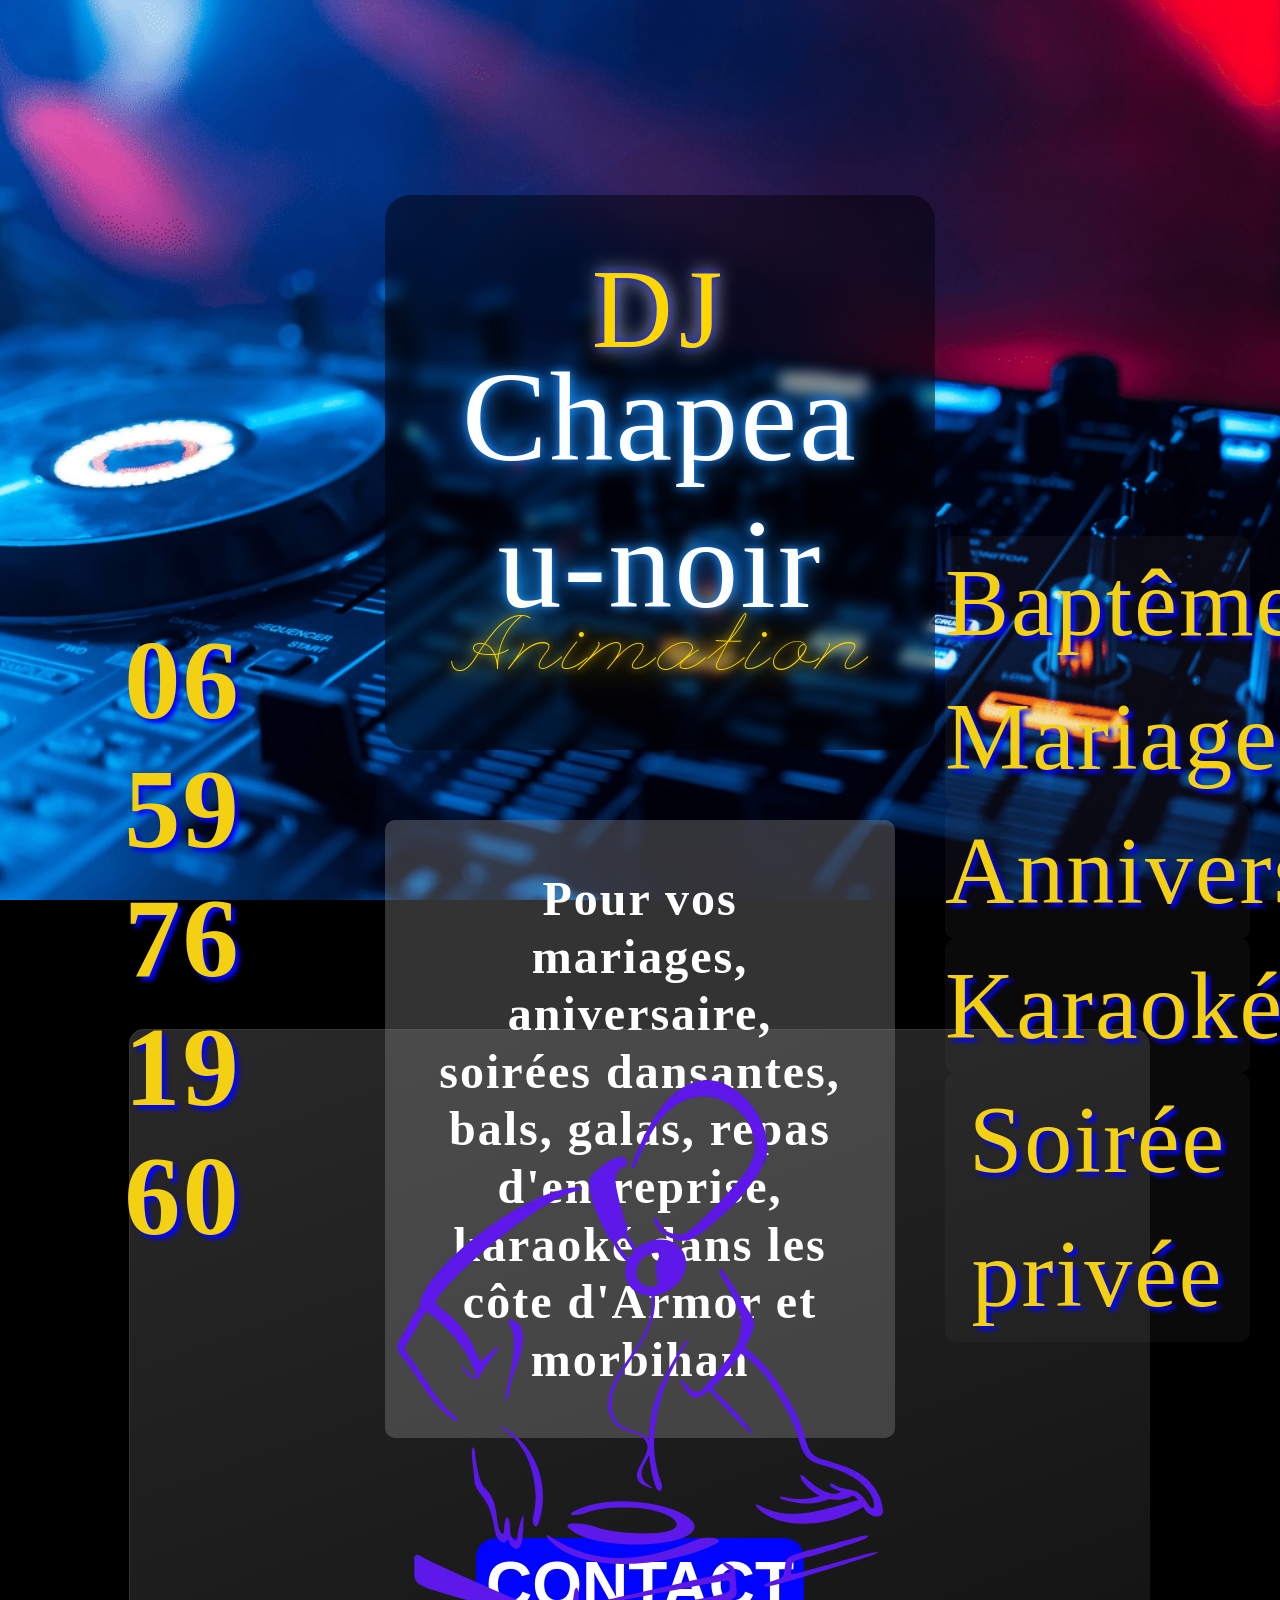
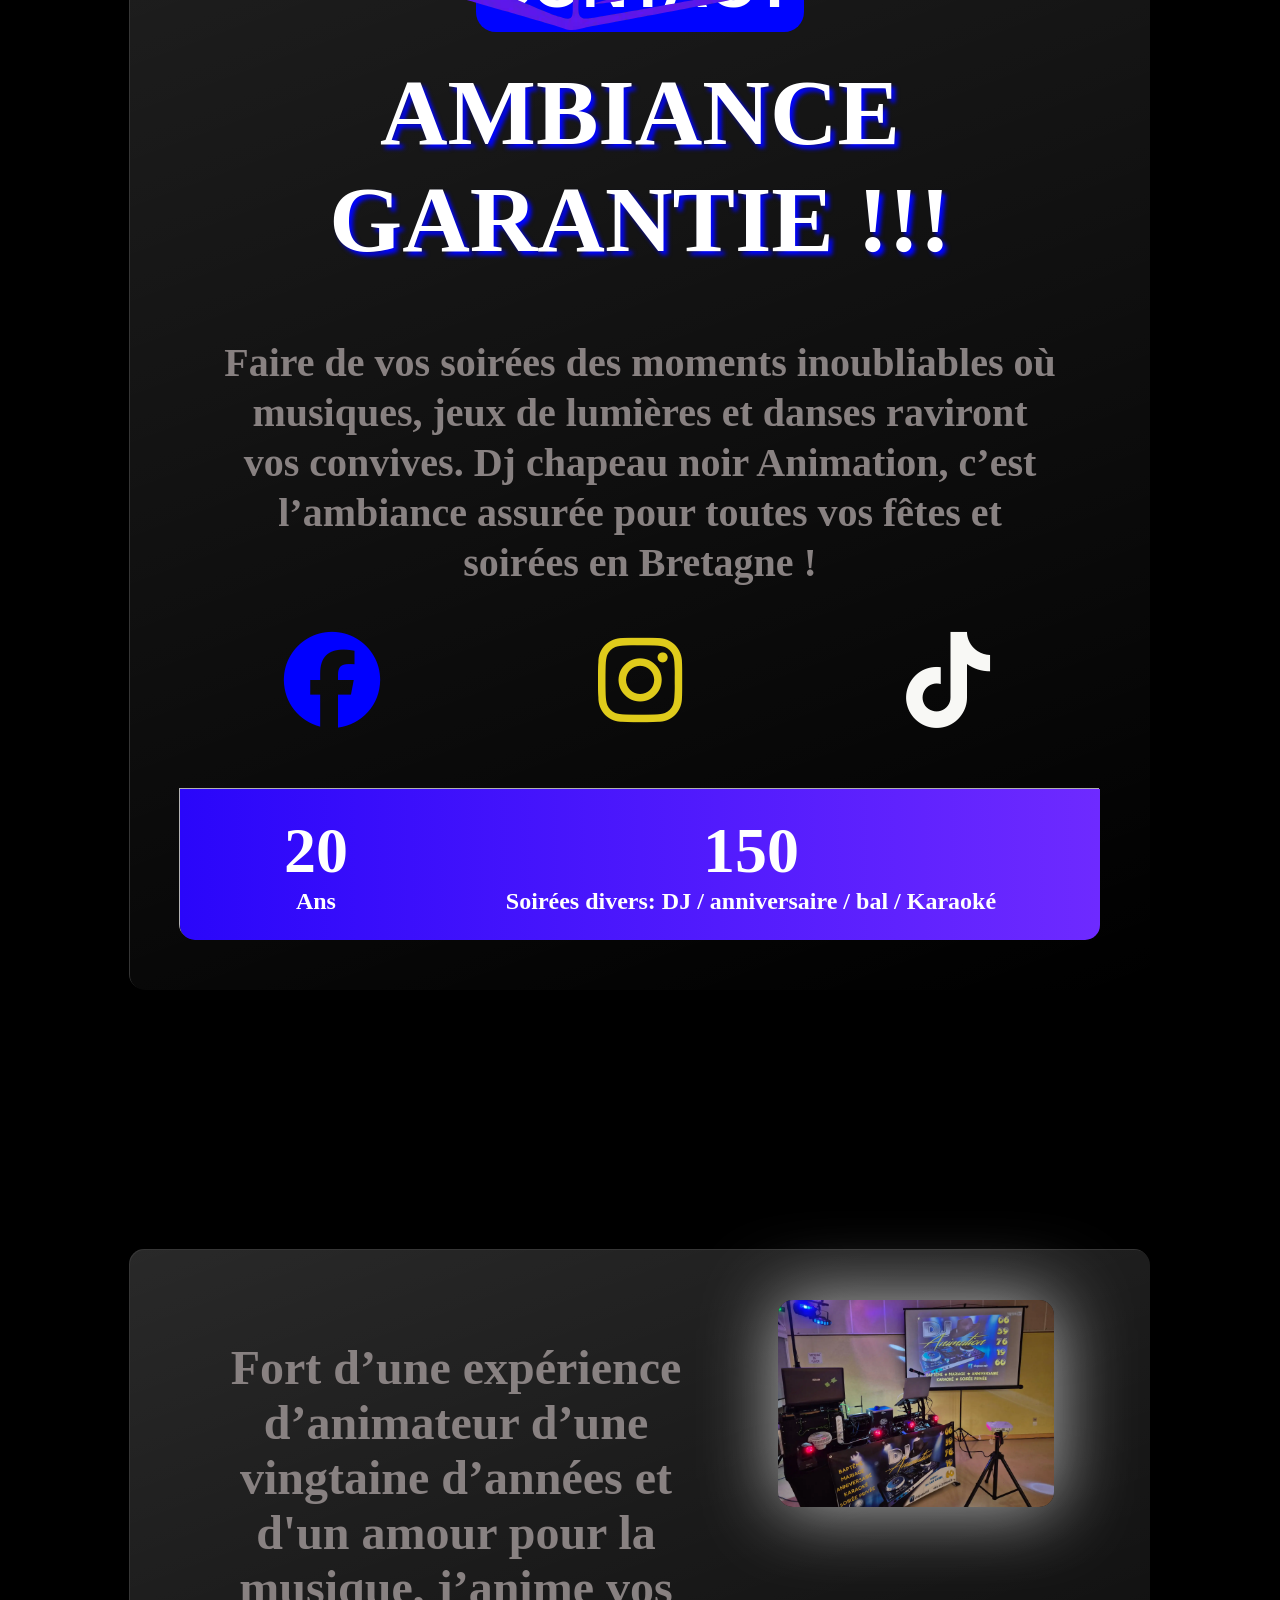
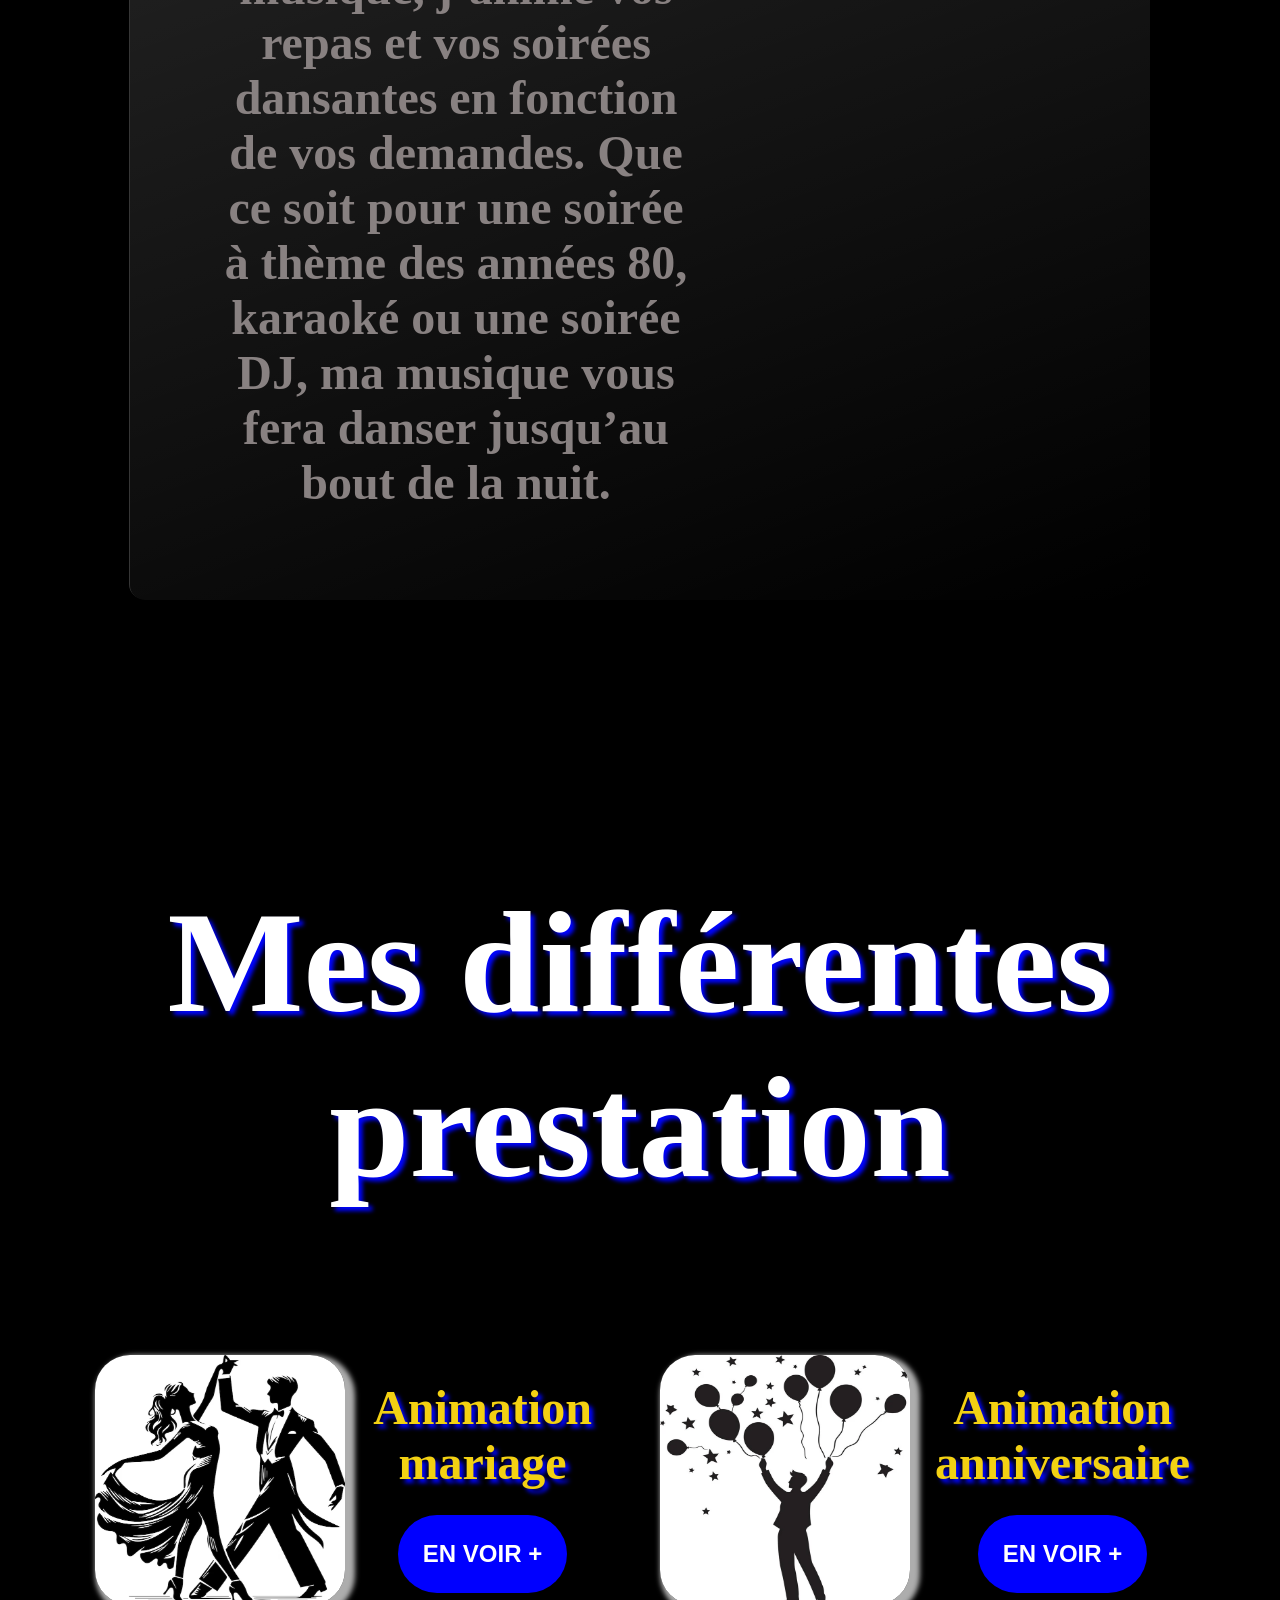
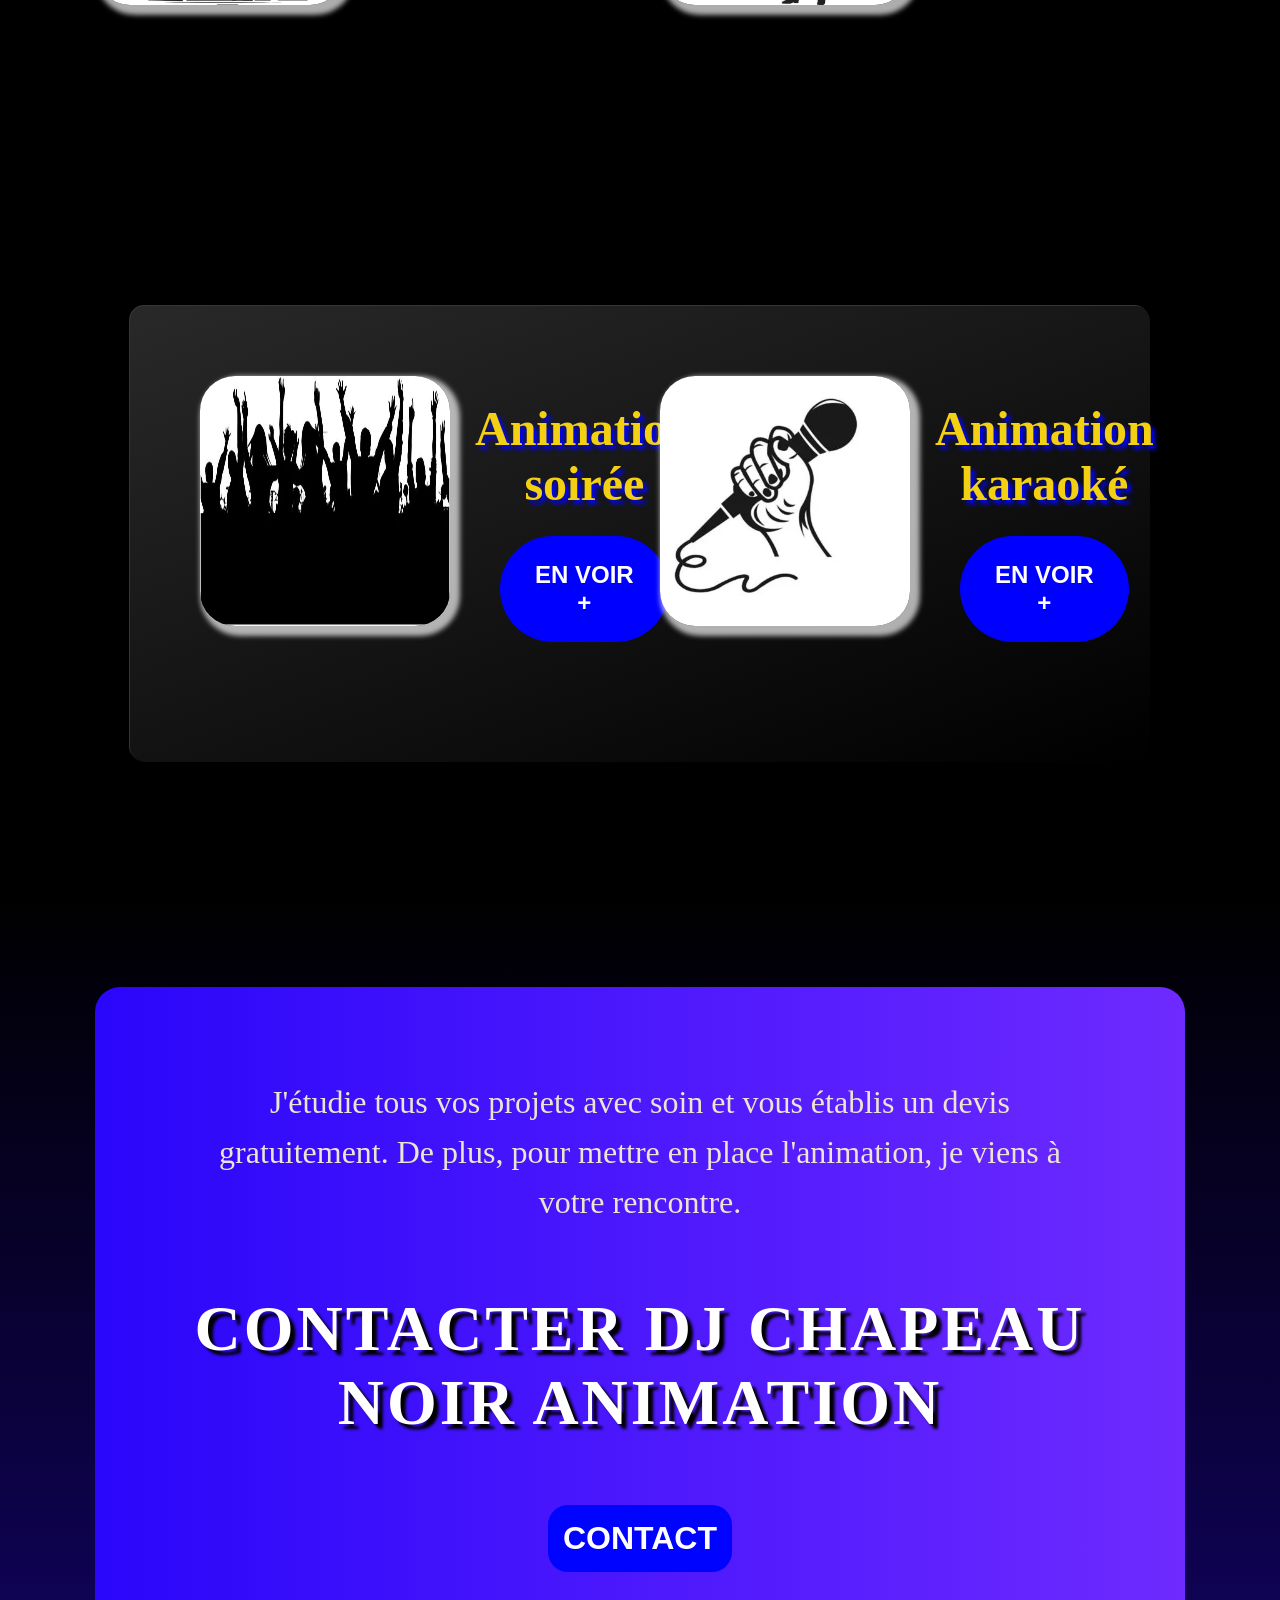
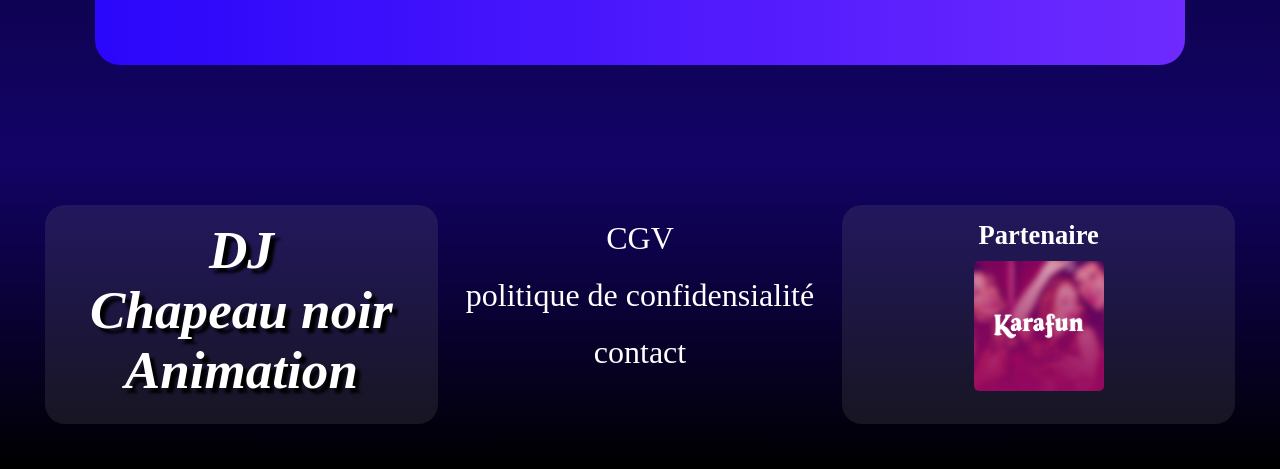
==== INDEX.HTML @ 24d55ed0 "début site dj chapeau noir" ====
<!DOCTYPE html>
<html lang="fr">
<head>
    <meta charset="UTF-8">
    <meta name="viewport" content="width=device-width, initial-scale=1.0">
    <title>DJ Chapeau  Noir Animation </title>
    <link rel="stylesheet" href="./ASSETS/STYLES.CSS">
    <link rel="stylesheet" href="./ASSETS/setting.css">
        <link rel="stylesheet" href="https://cdnjs.cloudflare.com/ajax/libs/font-awesome/6.7.2/css/all.min.css" integrity="sha512-Evv84Mr4kqVGRNSgIGL/F/aIDqQb7xQ2vcrdIwxfjThSH8CSR7PBEakCr51Ck+w+/U6swU2Im1vVX0SVk9ABhg==" crossorigin="anonymous" referrerpolicy="no-referrer" />
    <!-- Police League Script -->
  <link href="https://fonts.googleapis.com/css2?family=League+Script&display=swap" rel="stylesheet">
</head>
<body>
    
    <header>
        <div class="header-container">
            <div class="header-tel-container">
                <a href="tel:+33659761990"><h3>06 <br>59 <br>76 <br>19 <br>60</h3></a>
            </div>
            <div class="header-name-container">
                 <div class="container-name">
                    <div id="dj" class="dj-text"></div>
                    <div id="name" class="name-text"></div>
                    <div id="animation" class="animation-text"></div>
                 </div>
                <div class="header-descritif">
                    <p>Pour vos mariages, aniversaire, soirées dansantes, bals, galas, repas d'entreprise, karaoké dans les côte d'Armor et morbihan</p>
                </div>
                <div class="button-contact">
                    <a href="./contact.html"><button>Contact</button></a>
                </div>
            </div>
            <div class="header-nav-container">
                <nav>
                    <ul>
                        <a href="./bapteme.html"><li>Baptême</li></a>
                        <a href="./mariage.html"><li>Mariage</li></a>
                        <a href="./anniversaire.html"><li>Anniversaire</li></a>
                        <a href="./karaoké.html"><li>Karaoké</li></a>
                        <a href="./animation.html"><li>Soirée privée</li></a>
                    </ul>
                </nav>
            </div>
        </div>
    </header>

    <section class="Didier">
        <div class="ambiance-container" id="box-container">
            <div class="img-ambiance">
                <img src="./ASSETS/IMG/dj-vannes.webp"  alt="platine et dJ">
            </div>
            <div class="titre-ambiance">
                <h3>Ambiance Garantie !!!</h3>
            </div>
            <div class="texte-ambiance">
                <p>Faire de vos soirées des moments inoubliables où musiques, jeux de lumières et danses raviront vos convives. Dj chapeau noir Animation, c’est l’ambiance assurée pour toutes vos fêtes et soirées en Bretagne !</p>
            </div>
            <div class="reseau-ambiance">
                <div class="reseau-ambiance-facebook">
                    <a href="https://www.facebook.com/profile.php?id=100063566530886"><i class="fa-brands fa-facebook"></i></a>
                </div>
                <div class="reseau-ambiance-instagram">
                    <a href="https://www.instagram.com/chapeaunoiranimation/"><i class="fa-brands fa-instagram"></i></a>
                      
                </div>
                <div class="reseau-ambiance-tiktok">
                    <a href=""><i class="fa-brands fa-tiktok"></i></a>
                </div>
            </div>
            <div class="ambiance-chiffre-container">
                <div class="ambiance-chiffre-left">
                    <h4>20</h4>
                    <p>Ans</p>
                </div>
                
                <div class="ambiance-chiffre-right">
                    <h4>150</h4>
                    <p>Soirées divers: DJ / anniversaire / bal / Karaoké</p>
                </div>
            </div>
        </div>
    </section>

    <section class="description">
        <div class="description-container" id="box-container">
            <div class="description-box">
                <div class="description-texte-box">
                    <div class="description-texte">
                        <p>Fort d’une expérience d’animateur d’une vingtaine d’années et d'un amour pour la musique, j’anime vos repas et vos soirées dansantes en fonction de vos demandes. Que ce soit pour une soirée à thème des années 80, karaoké ou une soirée DJ, ma musique vous fera danser jusqu’au bout de la nuit.</p>
                    </div>
                </div>    
                <div class="descrition-img">
                    <img src="./ASSETS/IMG/IMG_20251109_005043.webp" alt="instalation materiel">
                </div>
            </div>
        </div>
    </section>

    <section class="prestation">
        <div class="prestation-titre">
            <h2>Mes différentes prestation</h2>
        </div>
        <div class="presentation-box-1" id="box-container ">
            <div class="presentation-mariage-container"id="mariage">
                <div class="presentation-mariage-img" >
                    <a href="./mariage.html"><img src="./ASSETS/IMG/silhouette-noire-danseuse-salle-bal-silhouette-couple-dansant-vecteur_795447-2573.webp" height="250" width="250" alt="silhouette couple" ></a>
                </div>
                <div class="presentation-mariage-texte">
                    <div class="presentation-mariage-titre">
                        <h4>Animation mariage</h4>
                    </div>
                    <div class="presentation-mariage-bottom">
                        <a href="./mariage.html"><button>en voir +</button></a> 
                    </div>
                </div>
            </div>
            <div class="presentation-anniversaire-container"  id="anniversaire">
                <div class="presentation-anniversaire-img">
                    <img src="./ASSETS/IMG/anniversaire-01.webp" height="250 " width="250" alt="ambiance anniversaire">
                </div>
                <div class="presentation-anniversaire-texte">
                    <div class="presentation-anniversaire-titre">
                        <h4>Animation anniversaire</h4>
                    </div>
                    <div class="presentation-anniversaire-bottom">
                        <a href="./anniversaire.html"><button>en voir +</button></a> 
                    </div>
                </div>
            </div>
        </div>
        <div class="presentation-space">
            <p>____________________________________________________________</p>
        </div>
        <div class="presentation-box-2" id="box-container"   >
            <div class="presentation-soiree-container">
                <div class="presentation-soiree-img">
                    <img src="./ASSETS/IMG/ambiance.webp" height="250" width="250" alt="soirée">
                </div>
                <div class="presentation-soiree-texte">
                    <div class="presentation-soiree-titre">
                        <h4>Animation soirée</h4>
                    </div>
                    <div class="presentation-soiree-bottom">
                        <a href="./animation.html"><button>en voir +</button></a> 
                    </div>
                </div>
            </div>
            <div class="presentation-karaoke-container">
                <div class="presentation-karaoke-img">
                    <img src="./ASSETS/IMG/karaoké.webp" height="250" width="250" alt="silouette micro">
                </div>
                <div class="presentation-karaoke-texte">
                    <div class="presentation-karaoke-titre">
                        <h4>Animation karaoké</h4>
                    </div>
                    <div class="presentation-karaoke-bottom">
                        <a href="./karaoké.html"><button>en voir +</button></a> 
                    </div>
                </div>
            </div>
        </div>
    </section>

    <section class="info">
        <div class="info-box" >
            <div class="info-descrip">
                <p>J'étudie tous vos projets avec soin et vous établis un devis 
                gratuitement. De plus, pour mettre en place l'animation, je viens 
                à votre rencontre.
                </p>
            </div>
        <div class="info-titre">
            <h3>contacter dj chapeau noir animation</h3>
        </div>
        <div class="info-bouton">
            <a href="./contact.html"> <button>contact</button></a>
        </div>
    </div>
</section>
<footer>
    <div class="footer-container" >
        <div class="footer-container-left">
             <h5>DJ</h5>
             <h5>Chapeau noir</h5>
             <h5>Animation</h5>
                    
        </div>

        <div class="footer-container-center">
            <ul>
                <a href="./CGV.html"><li>CGV</li>
                <li>politique de confidensialité</li>
                <a href="./contact.html"><li>contact</li></a>
            </ul>
        </div>
        <div class="footer-container-right">
            <h5>Partenaire</h5>
            <img src="./ASSETS/IMG/karafun_karaoke_og.webp" height="150" alt="Karafun" >
        </div>
    </div>
</footer>

    <script src="./INDEX.JS"></script>
</body>
</html>
---- ASSETS/STYLES.CSS ----
header{
    background: url(./IMG/essai-carte-visite-didier.webp) fixed center/cover;
    height: 100vh;
}


.header-container{
     display: grid;
    grid-template-columns: 25% 50% 25%;
    padding: 30px;
    color: var(--colorwhite);
    letter-spacing: 2px;
    padding-top: 145px;
}    
@media screen and (max-width : 480px){
    .header-container{
        display: block;
        padding-top: 5px;
    }
    
}
.header-tel-container{
    font-size: 6rem;
    align-content: center;
}
@media screen and (max-width : 480px){
    .header-tel-container{
        display: none;
    }
}
.header-tel-container h3{
    cursor: pointer;
    position: relative;
    transition: 0.4s ease;
}
.header-tel-container a{
    color: var(--color4);
    text-shadow: 4px 4px 4px var(--color3)
}
.header-tel-container a :hover{
    font-size: 6rem;
}

/*------------------LOGO-------------------*/
/* Conteneur */
.container-name {
  background: rgba(0, 0, 0, 0.45);
  padding: 50px 50px;
  border-radius: 25px;
  backdrop-filter: blur(6px);
  text-align: center;
  min-width: 550px;
  min-height: 440px;
  margin: 50px;
}
@media screen and (max-width : 480px){
    .container-name{
        
        padding: 15px;
        margin: 50px 5px;
        min-width: 350px;
        min-height: 240px;
    }
}

/* DJ – jaune */
.dj-text {
  font-size: 7rem;
  letter-spacing: 6px;
  margin-bottom: 10px;
  color: #ffd700;
  text-shadow:
    0 0 8px #1524f0,
    0 0 20px rgba(255, 255, 255, 0.9);
}
@media screen and (max-width : 480px){
    .dj-text{
        font-size: 2rem;
        margin-bottom: 30px;
        margin-top: 40px;
    }
}

/* Nom – bleu */
.name-text {
  font-size: 8rem;
  margin-bottom: 14px;
  color: #ffffff;
   margin-top: -40px;
  text-shadow:
    0 0 10px #1e90ff,
    0 0 25px rgba(30, 144, 255, 0.9);
}
@media  screen and (max-width : 480px) {
    .name-text{
        font-size: 3rem;
    }
    
}

/* ANIMATION – jaune très fort */
.animation-text {
  font-family: 'League Script', cursive;
  font-size: 5rem;
  letter-spacing: 4px;
  margin-top: -40px;
  color: #ffd700;
  text-shadow:
    0 0 10px #ffd700,
    0 0 30px #ffd700,
    0 0 60px rgba(255, 215, 0, 1);
}
@media screen and (max-width : 480px){
    .animation-text{
        font-size: 2rem;
        margin-top: -10px;
    }
        
    }

/* Apparition simple (DJ + Nom) */
.dj-text span,
.name-text span {
  opacity: 0;
  display: inline-block;
  transform: translateY(10px);
  animation: fadeUp 0.4s ease forwards;
}

@keyframes fadeUp {
  to {
    opacity: 1;
    transform: translateY(0);
  }
}

/* GROS ZOOM – ANIMATION */
.animation-text span {
  opacity: 0;
  display: inline-block;
  transform: scale(0.1);
  filter: blur(1000px);
  animation: megaZoom 0.8s cubic-bezier(0.16, 1, 0.3, 1) forwards;
}

@keyframes megaZoom {
  to {
    opacity: 1;
    transform: scale(1);
    filter: blur(0);
  }
}
/*--------DESCRIPTIF----------*/
.header-descritif{
    padding: 0px;
    margin-top: 70px;
}
@media screen and (max-width : 480px){
    .header-descritif{
        margin-top: 35px;
    }
}
.header-descritif p{
    background: rgba(128, 128, 128, 0.400);
    border-radius: 10px;
    padding: 50px;
    font-size: 3rem;
    margin: 50px;
    font-weight: bold;
    line-height: 1.2;
}
@media screen and (max-width : 480px){
    .header-descritif p{
        margin: 10px;
        padding: 10px;
        font-size: 1.5rem;

        font-weight: normal;
    }
}
.button-contact{
    margin: 100px;
    font-size: 3rem;     
}
@media screen and (max-width : 480px){
    .button-contact{
        margin: 30px;
    }
}
.button-contact button{
    padding: 10px;
    border-radius: 20px;
    background: var(--color3);
    border: none;
    font-size: 4rem;  
    transition: 0.8s;  
}
@media screen and (max-width : 480px){
    .button-contact button{
        font-size: 1.5rem;
    }
}
.button-contact button:hover{
    background: var(--color4);
    color: var(--color3);
    opacity: 0.8;
    font-size: 4,5rem; 
}
/*-----------NAV------------*/
.header-nav-container{
    line-height: 2rem;
    font-size: 6rem;
    align-content: space-around;
    line-height: 1.4;
    color: var(--color4);
}
@media screen and (max-width : 480px){
    .header-nav-container{
        font-size: 2rem;
        /* line-height: 45px; */
        /* display: none; */
            }
    
}
.header-nav-container li{
    text-shadow: 4px 4px 4px var(--color3);
     background: rgba(128, 128, 128, 0.08);
     border-radius: 10px;
     cursor: pointer;
    position: relative;
    transition: 0.4s ease;
    color: var(--color4);
}

.header-nav-container li:hover{
    font-size: 5.8rem;
}
@media screen and (max-width : 480px){
    .header-nav-container li{
    font-size: 1.5rem;  
}
}

.Didier{
    background: var(--colorblack);
    padding: 50px ;
    margin: 0;
}
@media screen and (max-width : 480px){
    .didier{
        padding: 5px;
    }
}
@media screen and (max-width : 480px){
    .img-ambiance img{
        max-width: 250px;
        padding: 10px;
    }
}
/*---------------AMBIANCE-------------*/
.titre-ambiance{
    padding: 25px;
    color: var(--colorwhite);
    text-shadow: 4px 4px 4px var(--color3);
    font-size: 5rem;
    text-transform: uppercase;
}
@media screen and (max-width : 480px){
    .titre-ambiance{
        font-size: 2rem;
    }
}
.texte-ambiance{
    padding: 40px ;
    font-size: 2.5rem;
    line-height: 50px;
    font-weight: bold;
    color: var(--color5);
}
@media screen and (max-width : 480px){
    .texte-ambiance{
        font-size: 1rem;
        line-height: 15px;
    }
}
.reseau-ambiance{
    display: grid;
    grid-template-columns: 33% 34% 33%;
    padding-bottom: 50px;
}

.reseau-ambiance-facebook a{
    border-radius: 50px;
    font-size: 6rem;
    color:blue;
    transition: 0.3s;
}
@media screen and (max-width : 480px){
    .reseau-ambiance-facebook a{
        font-size: 4rem;   
    }
}

.reseau-ambiance-facebook a :hover{
    transform: scale(1.1);
    color: white;
    text-shadow: 8px 8px 50px blue ;
    transition: 0.5s;   
}

.reseau-ambiance-instagram a{
    border-radius: 50px;
    font-size: 6rem;
    color:rgb(223, 203, 27);
    transition: 0.5s; 
    padding: 30px;
}
@media screen and (max-width : 480px){
    .reseau-ambiance-instagram a{
        font-size: 4rem;   
    }
}
.reseau-ambiance-instagram a :hover{
    font-size: 5.5rem;
    color: var(--colorwhite);
    transition: 0.5s;  
    background: linear-gradient(45deg,#f09433 0%, #e6683c 25%, #dc2743 50%, #cc2366 75%, #bc1888 100%);
    padding: 5px 10px;
    border-radius: 20px;
    
}
.reseau-ambiance-tiktok a{
    border-radius: 50px;
    font-size: 6rem;
    color:rgb(248, 248, 245);
    transition: 0.4s; 
}
@media screen and (max-width : 480px){
    .reseau-ambiance-tiktok a{
        font-size: 4rem;   
    }
}

.reseau-ambiance-tiktok a :hover{
    font-size: 5.5rem;
    color: rgb(255, 255, 255);
    text-shadow: 4px 4px 0px red,
                -4px -4px 0px #25f4ee;
    transition: 0.3s;  
    
}
.ambiance-chiffre-container{
    background-image: linear-gradient(90deg, #2a06fa 0%, #6e2aff 100%);
    box-shadow: -1px -1px 0px 0px rgba(255, 255, 255, 0.678);
    border-radius: 0 0 15px 15px;
    display: flex;
    justify-content: space-around;
    color: white;
    padding: 25px;
    
}
.ambiance-chiffre-container h4{
    font-size: 4rem;
}
@media screen and (max-width : 480px){
    .ambiance-chiffre-container h4{
        font-size: 2rem;   
    }
}
.ambiance-chiffre-container p{
    font-weight: bold;
    padding: 0px;
    font-size: 1.5rem;
}
@media screen and (max-width : 480px){
    .ambiance-chiffre-container p{
        font-size: 1rem;
        font-weight: normal;   
        padding: 5px 20px;
    }
}
/*---------------------DESCRIPTIF---------------------*/
.description{
    background: var(--colorblack);
    margin: 0;
    padding: 0;
    padding: 50px ;
    margin: 0;
    
}
.description-box{
    display: grid;
    grid-template-columns: 60% 40%;
}
@media screen and (max-width : 480px){
    .description-box{
        display: block;
    }
}

.presentation-space{
    padding: 50px;
}
.description-texte-box{
    display: flex;
    align-content: center;
}
.description-texte{
        padding: 40px ;
        font-size: 3rem;
        line-height: 55px;
        font-weight: bold;
        color: var(--color5);
        display: flex;
        align-content: center;     
}
@media screen and (max-width : 480px){
    .description-texte{
        font-size: 1.5rem;
        line-height: 25px;

    }
}
.descrition-img img{
    border-radius: 15px;
    width: 75%;
    box-shadow: 1px 1px 75px 1px rgba(255, 255, 255, 0.678);
}
@media screen and (max-width : 480px){
    .descrition-img img{
        box-shadow: 1px 1px 20px 1px rgba(255, 255, 255, 0.678);
    }  
}

/*-------------PRESTATION------------------*/
.prestation{
    background: var(--colorblack);
    padding: 50px; 
}
@media screen and (max-width: 480px) {
    .prestation{
        padding: 0;
        margin: 0;
    }
}
.prestation-titre{
    color: var(--colorwhite);
    text-shadow: 4px 4px 4px var(--color3);
    font-size: 6rem;
    padding: 100px;
}
@media screen and (max-width: 480px) {
    .prestation-titre {
        padding:0;
        font-size: 2rem;
    }
}

.presentation-box-1{
    display: grid;
    grid-template-columns: 50% 50%;
    color: var(--color4);
    text-shadow: 4px 4px 4px var(--color3);
    padding: 25px;
    margin-bottom: 20px;
}
@media screen and (max-width:480px) {
    .presentation-box-1{
        display: block;
        padding: 5px;
        margin-bottom: 5px;
    }
}
.presentation-mariage-container{
    display: flex;
    padding: 20px;
}
.presentation-mariage-img{
    box-shadow: 5px 5px 5px 5px rgba(255, 255, 255, 0.678);
    height: 250px;
    width: 250px;
    border-radius: 35px;
}
@media screen and (max-width:480px){
    .presentation-mariage-img{
        height: 140px;
        width: 140px;
    }
}
.presentation-mariage-img img{
    border-radius: 35px;
}
@media screen and (max-width:480px){
    .presentation-mariage-img img{
        height: 140px;
        width: 140px;
    }
}
#mariage{
    opacity: 0;
    transition: 2s ease-in-out;
}
@media screen and (max-width:480px){
    #mariage{
       opacity: 1;
       transition: 0s;
    }
}
.presentation-mariage-texte{
    padding: 25px;
    font-size: 3rem;
}
@media screen and (max-width:480px){
    .presentation-mariage-texte{
        font-size: 1.5rem;
        padding: 20px;
    }
}
.presentation-mariage-bottom button{
    margin: 25px;
    padding: 25px;
    background: blue;
    color: white;
    border-radius: 5100px;
    font-size: 1.5rem;
    transition: 0.5s;
    border: none;
}
@media screen and (max-width:480px){
    .presentation-mariage-bottom button {
        font-size: 1rem;
        margin-top: 10px;
        padding: 10px;
    }
}
.presentation-mariage-bottom a :hover{
    font-size: 1.7;
    color: var(--color3);
    background: var(--colorwhite);
}


.prestation-anniversaire-tire{
    padding: 35px;
}
.presentation-anniversaire-container{
    display: flex;
    padding: 20px;
}
#anniversaire{
    opacity: 0;
    transition: 2s ease-in-out;
}
@media screen and (max-width:480px){
    #anniversaire{
       opacity: 1;
       transition: 0s;
    }
}
.presentation-anniversaire-img{
    box-shadow: 5px 5px 5px 5px rgba(255, 255, 255, 0.678);
    height: 250px;
    width: 250px;
    border-radius: 35px;
}
@media screen and (max-width:480px){
    .presentation-anniversaire-img{
        height: 140px;
        width: 140px;
    }
}
.presentation-anniversaire-img img{
    border-radius: 35px;
}
@media screen and (max-width:480px){
    .presentation-anniversaire-img img{
        height: 140px;
        width: 140px;
    }
}
.presentation-anniversaire-texte{
    padding: 25px;
    font-size: 3rem;
}
@media screen and (max-width:480px){
    .presentation-anniversaire-texte{
        font-size: 1.5rem;
        padding: 20px;
    }
}
.prestation-anniversaire-tire{
    padding: 35px;
}
.presentation-anniversaire-bottom button{
    margin: 25px;
    padding: 25px;
    background: blue;
    color: white;
    border-radius: 51000px;
    font-size: 1.5rem;
    transition: 0.5s;
    border: none;
}
@media screen and (max-width:480px){
    .presentation-anniversaire-bottom button {
        font-size: 1rem;
        margin-top: 10px;
        padding: 10px;
    }
}
.presentation-anniversaire-bottom a :hover{
    font-size: 1.7;
    color: var(--color3);
    background: var(--colorwhite);
}

@media screen and (max-width:480px){
    .presentation-space {
       padding: 0;
    }
}

.presentation-box-2{
    display: grid;
    grid-template-columns: 50% 50%;
    color: var(--color4);
    text-shadow: 4px 4px 4px var(--color3);
    padding: 25px;
}
@media screen and (max-width:480px) {
    .presentation-box-2{
        display: block;
        padding: 10px;
        margin-bottom: 5px;
    }
}
.presentation-soiree-container{
    display: flex;
    padding: 20px;
}
.presentation-soiree-img{
    box-shadow: 5px 5px 5px 5px rgba(255, 255, 255, 0.678);
    height: 250px;
    width: 250px;
    border-radius: 35px;
}
@media screen and (max-width:480px){
    .presentation-soiree-img{
        height: 140px;
        width: 140px;
    }
}
.presentation-soiree-img img{
    border-radius: 35px;
}
@media screen and (max-width:480px){
    .presentation-soiree-img img{
        height: 140px;
        width: 140px;
    }
}
.presentation-soiree-texte{
    padding: 25px;
    font-size: 3rem;
}
@media screen and (max-width:480px){
    .presentation-soiree-texte{
        font-size: 1.5rem;
        padding: 20px;
    }
}
.presentation-soiree-bottom button{
    margin: 25px;
    padding: 25px;
    background: blue;
    color: white;
    border-radius: 51000px;
    font-size: 1.5rem;
    transition: 0.5s;
    border: none;
}
@media screen and (max-width:480px){
    .presentation-soiree-bottom button {
        font-size: 1rem;
        margin-top: 10px;
        padding: 10px;
    }
}
.presentation-soiree-bottom a :hover{
    font-size: 1.7;
    color: var(--color3);
    background: var(--colorwhite);
}


.prestation-karaoke-tire{
    padding: 35px;
}
.presentation-karaoke-container{
    display: flex;
    padding: 20px;
}
.presentation-karaoke-img{
    box-shadow: 5px 5px 5px 5px rgba(255, 255, 255, 0.678);
    height: 250px;
    width: 250px;
    border-radius: 35px;
}
@media screen and (max-width:480px){
    .presentation-karaoke-img{
        height: 140px;
        width: 140px;
    }
}
.presentation-karaoke-img img{
    border-radius: 35px;
}
@media screen and (max-width:480px){
    .presentation-karaoke-img img{
        height: 140px;
        width: 140px;
    }
}
.presentation-karaoke-texte{
    padding: 25px;
    font-size: 3rem;
}
@media screen and (max-width:480px){
    .presentation-karaoke-texte{
        font-size: 1.5rem;
        padding: 20px;
    }
}
.prestation-karaoke-tire{
    padding: 35px;
}
.presentation-karaoke-bottom button{
    margin: 25px;
    padding: 25px;
    background: blue;
    color: white;
    border-radius: 51000px;
    font-size: 1.5rem;
    transition: 0.5s;
    border: none;
}
@media screen and (max-width:480px){
    .presentation-karaoke-bottom button {
        font-size: 1rem;
        margin-top: 10px;
        padding: 10px;
    }
}
.presentation-karaoke-bottom a :hover{
    font-size: 1.7;
    color: var(--color3);
    background: var(--colorwhite);
}
/*----------------------------------------------------*/
.info{
    background-image: linear-gradient(180deg,black, #120366 );
    color: white;
    padding: 45px;
}
@media screen and (max-width:480px) {
    .info{
        padding: 10px;
        margin: 0px;
    }
}
.info-box{
    background-image: linear-gradient(90deg, #2a06fa 0%, #6e2aff 100%);
    padding: 50px; 
    border-radius: 25px; 
    margin: 50px;
}
@media screen and (max-width:480px) {
    .info-box{
        padding: 10px;
        margin:0;
    }
}
.info-descrip{
    padding: 15px;
    font-size: 2rem;
    line-height: 50px;
}
.info-descrip p{
    padding: 25px;
    color: var(--color1);
}
.info-titre h3{
    padding: 25px;
    font-size: 4rem;
    text-shadow: 5px 5px 3px var(--colorblack) ;;
    letter-spacing: 3px;
    text-transform: uppercase;
}
@media screen and (max-width:480px) {
    .info-titre h3{
        padding: 10px;
        font-size: 2rem;
    }
}
.info-bouton{
    height: 150px;
}
.info-bouton button{
    background: var(--color3);
    padding: 15px;
    border-radius: 20px;
    font-size: 2rem;
    margin: 40px;
    border: 0;
}
.info-bouton button:hover{
        font-size: 2.2rem ; 
        color: var(--color4);  
}

footer{
    background-image: linear-gradient(180deg, #120366,black );
    color: white;
    padding: 45px;
}
@media screen and (max-width:480px) {
    footer {
        padding: 5px;
    }
}
.footer-container{
    display: grid;
    grid-template-columns: 33% 34% 33%;
    font-size: 2rem;    
}
@media screen and (max-width:480px) {
    .footer-container{
        padding: 10px;
        font-size: 1rem;
        
    }
}
.footer-container-left{
    font-style: italic;
    font-size: 4rem;
     text-shadow: 5px 5px 3px black;
     background-color: rgba(128, 128, 128, 0.164);
   border-radius: 20px;
   padding: 15px;
}
@media screen and (max-width:480px) {
    .footer-container-left{
        padding: 5px;
        font-size: 2rem;
    }
}
.footer-container-center{
    padding: 5px;
    
}
.footer-container-center li{
    padding: 10px;
    color: white;
}
.footer-container-right{
   background-color: rgba(128, 128, 128, 0.164);
   border-radius: 20px;
   padding: 15px;
}
.footer-container-right img{
    padding: 10px;
    border-radius: 15px;
}
@media screen and (max-width:480px) {
    .footer-container-right img{
        padding: 5px;
        height: 100px;
    }
}
---- ASSETS/setting.css ----
@font-face {
    font-family: "LeagueScript";
    src: url(./FONTS/LeagueScript-Regular.ttf);
}

/* TABLETTE MAX-WIDTH 770px */
/* portable MAX-WIDTH 640px */

:root {
    --color1: #ede4d0;
    --color2: rgba(255, 255, 255, 0.21);
    --color3: rgb(0, 4, 255);
    --color4: rgb(243, 209, 18);
    --color5: rgb(136, 129, 129);
    --colorwhite: white;
    --colorblack: black;
  }

  *{
    margin: 0;
    padding: 0;
    list-style: none;
    box-sizing: border-box;
    text-align: center;
}
* ::selection {
    background: var(--color2);
    color: var(--colorwhite);
}
button{
    background: none;
    outline: none;
    border: 1px solid whitesmoke;
    color: white;
    text-transform: uppercase;
    font-weight: 700;
    transition: 0.3s ease;
    cursor: pointer;
    padding: 10px;
    border-radius: 10px;
}

button:hover{
    color: black ;
    background: whitesmoke;  
}
a{
    text-decoration: none;
}
li{
    text-decoration: none;
}

#box-container{
    padding: 50px;
    border: 2px black;
    border-radius: 15px;
    box-shadow: -1px -1px 0px 0px rgba(255, 255, 255, 0.21);
    background-image: linear-gradient(160deg, rgba(255, 255, 255, 0.16) 0%, rgba(255, 255, 255, 0) 100%);
    margin:80px;
}
@media screen and (max-width : 480px){
    button{
        font-weight: normal;
    }
    #box-container{
        padding: 5px;
        margin: 10px;
    }
}
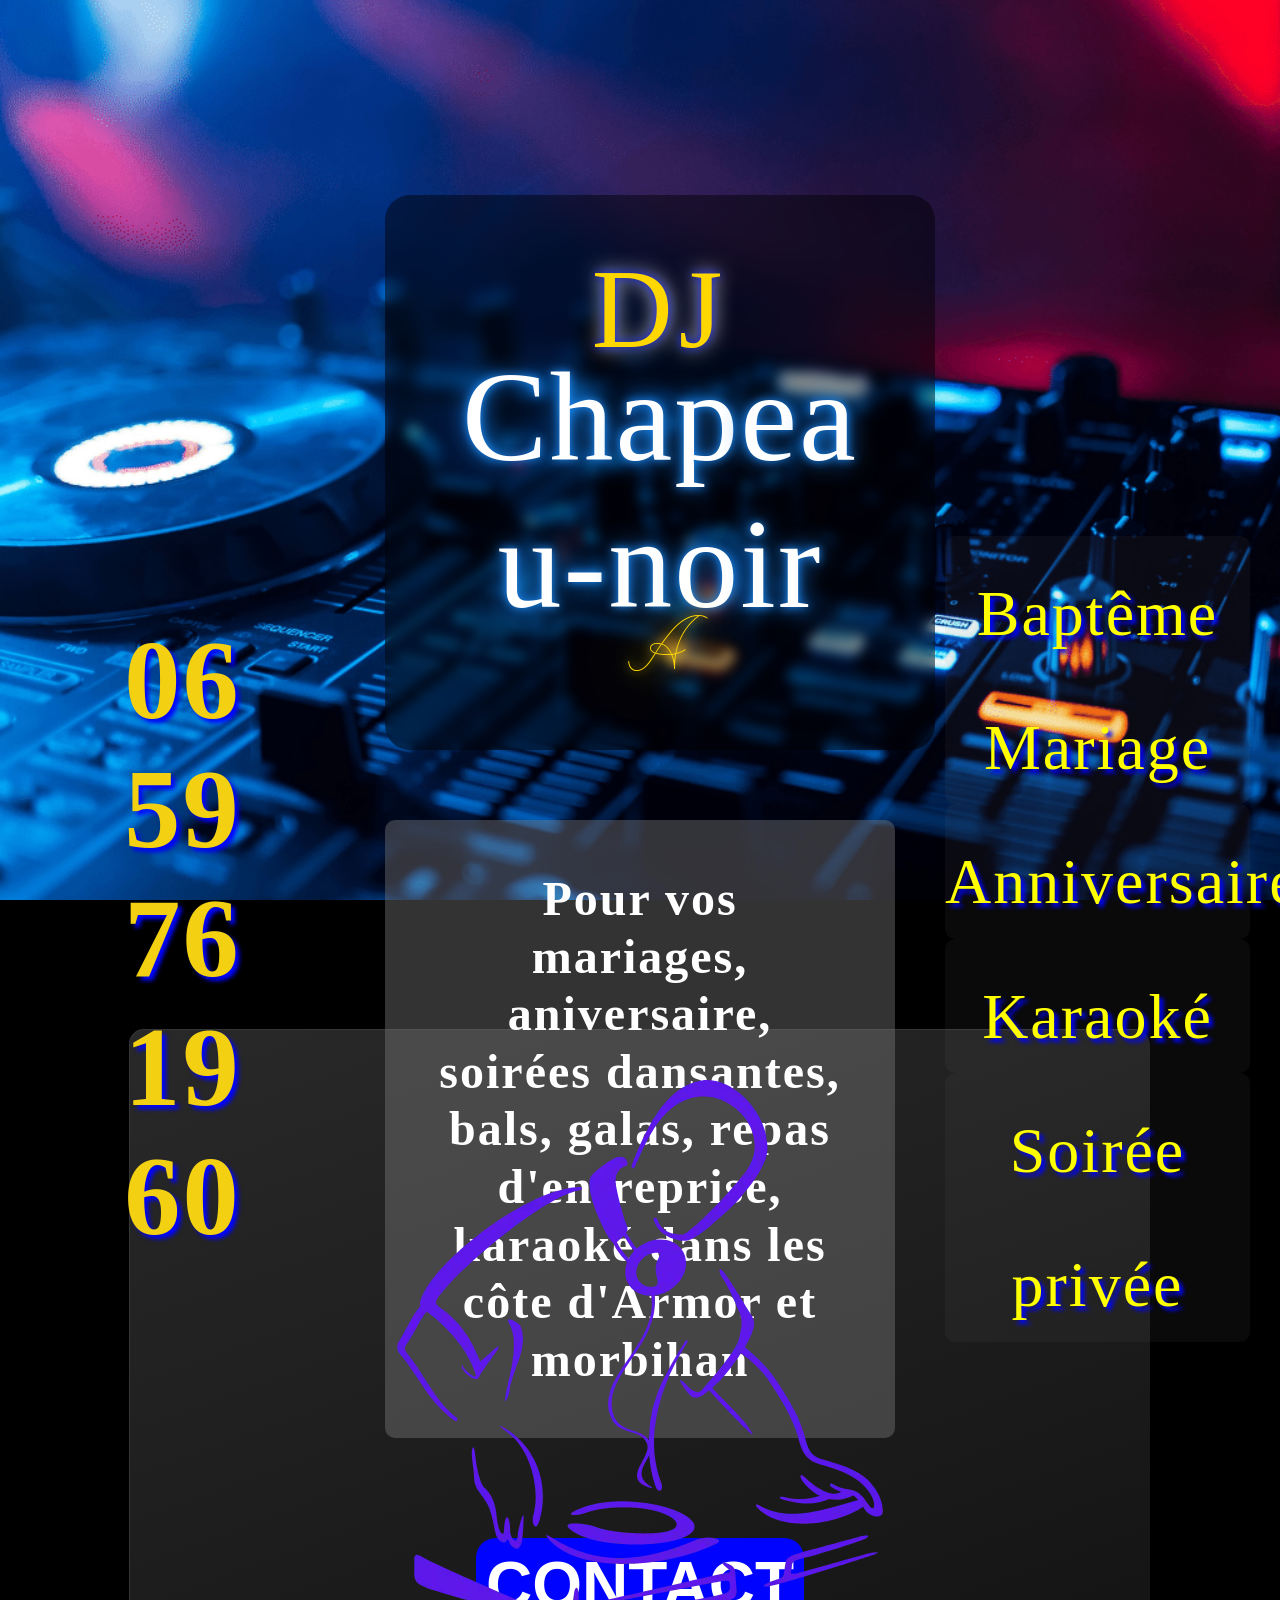
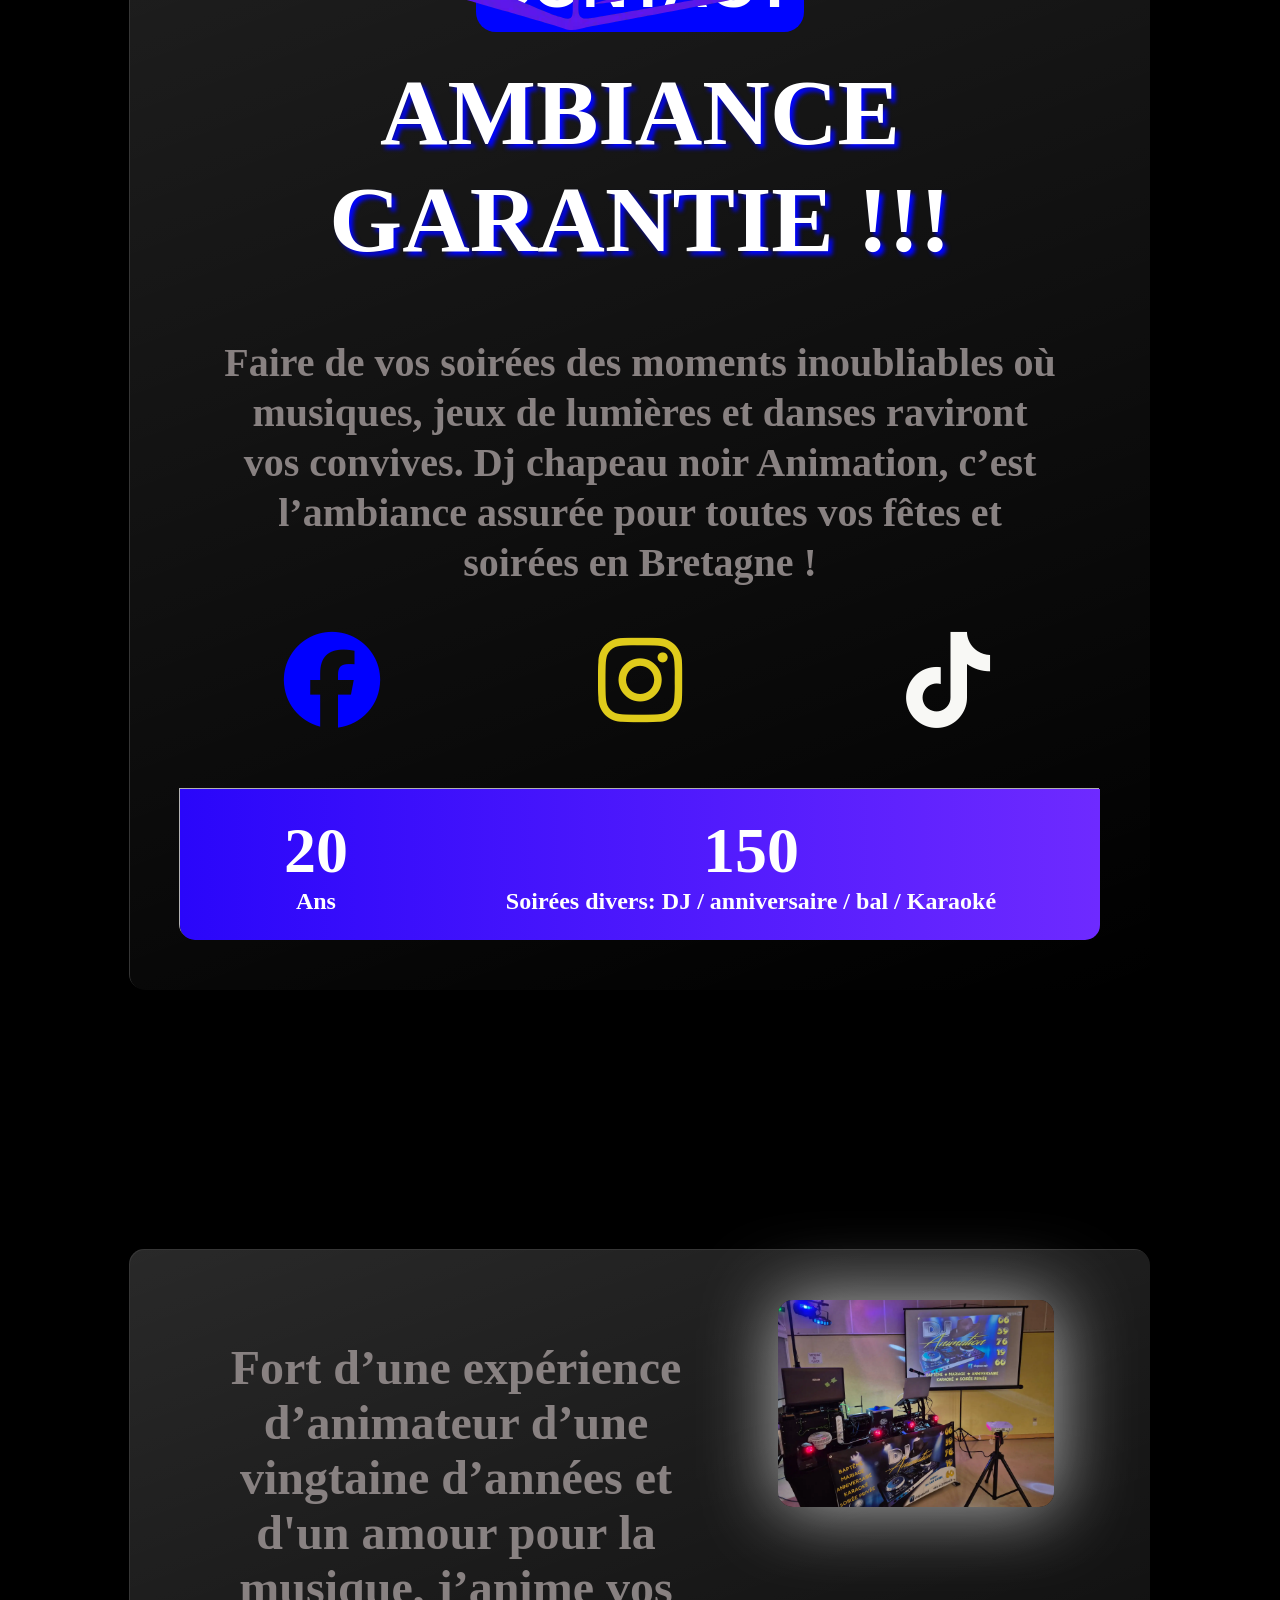
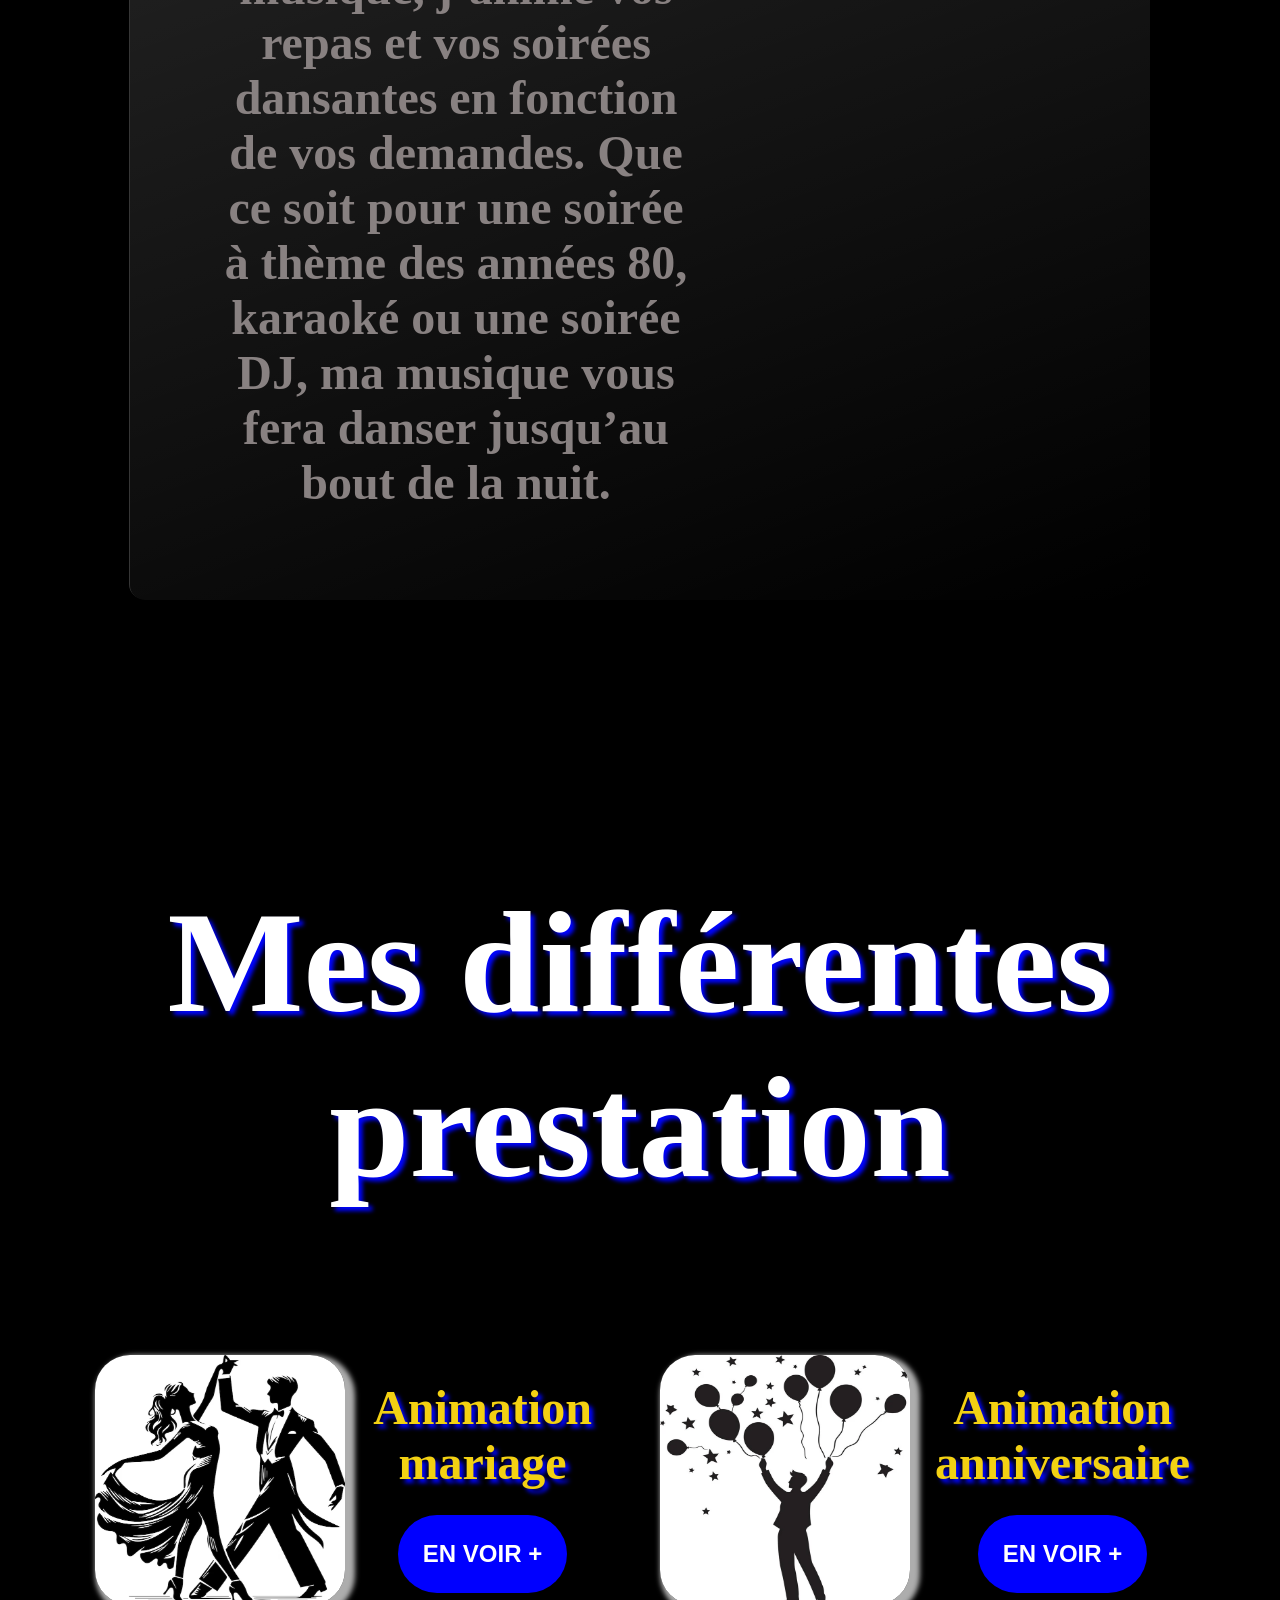
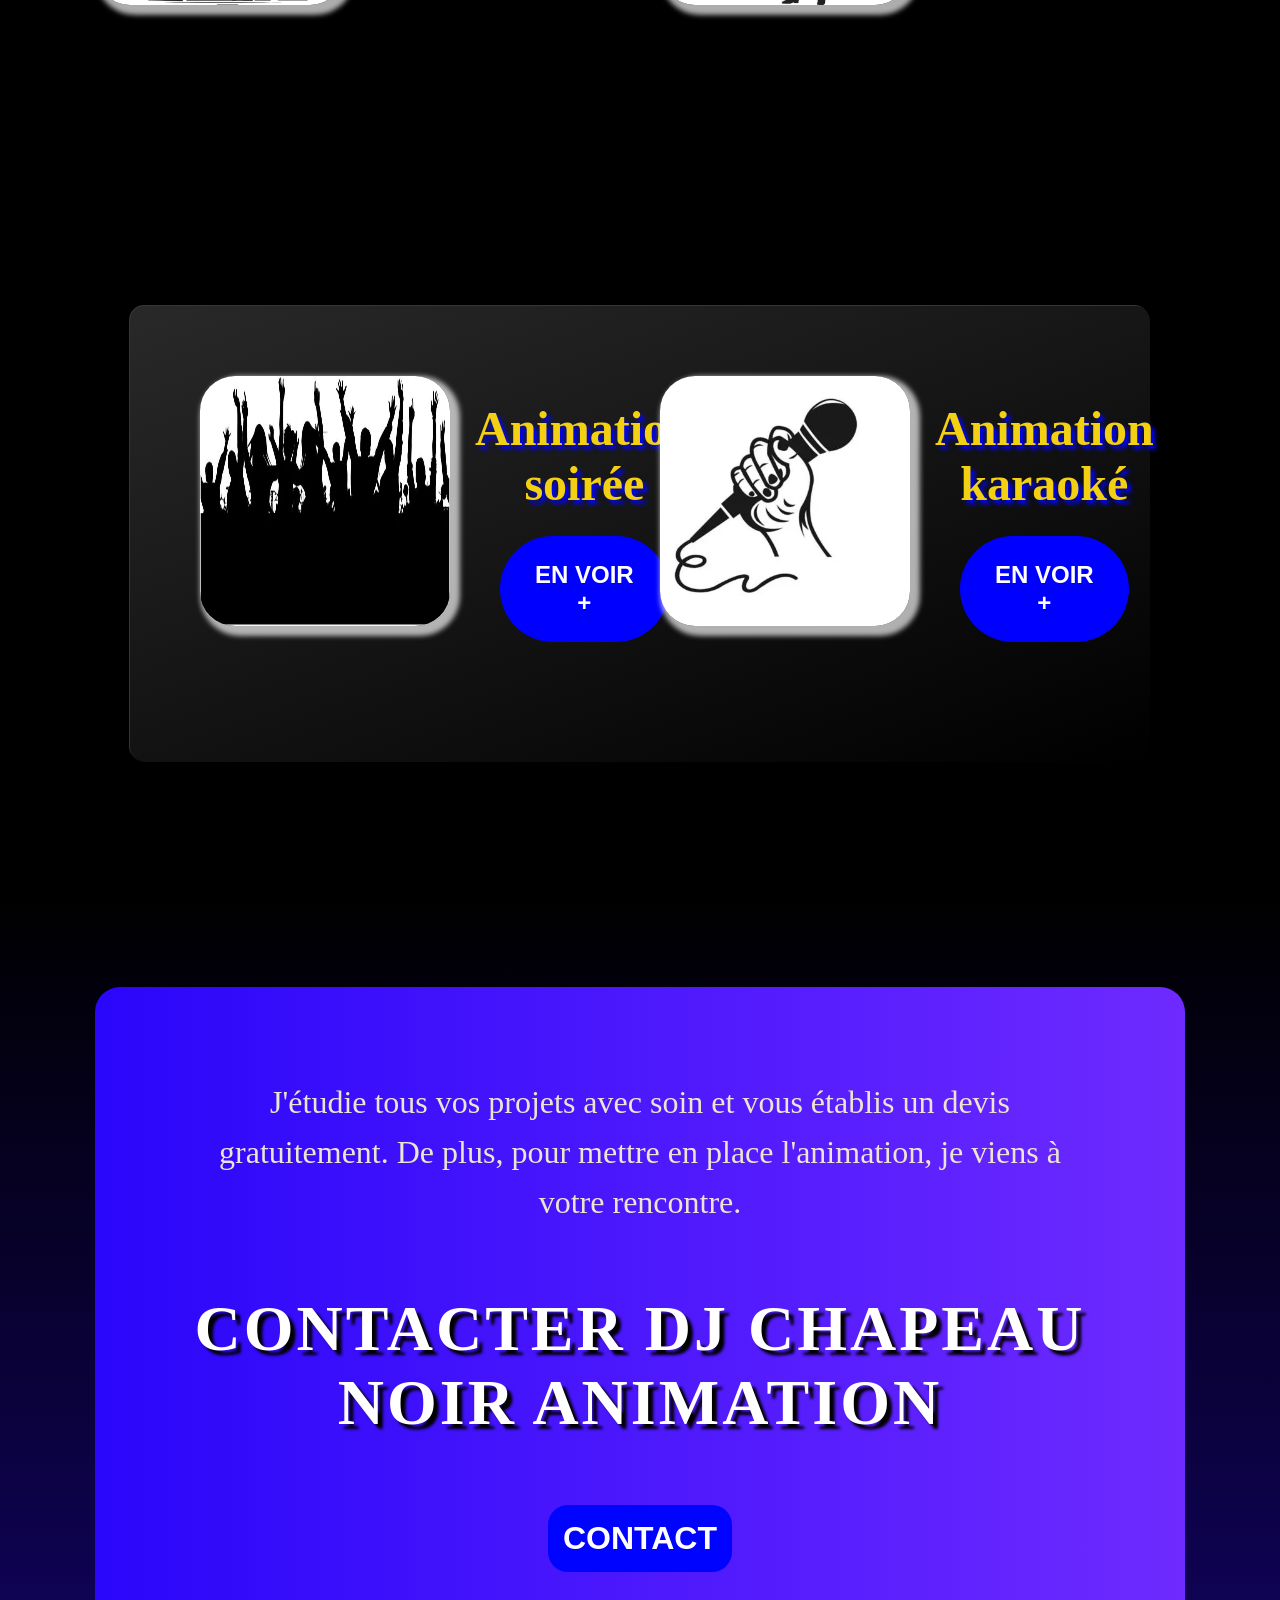
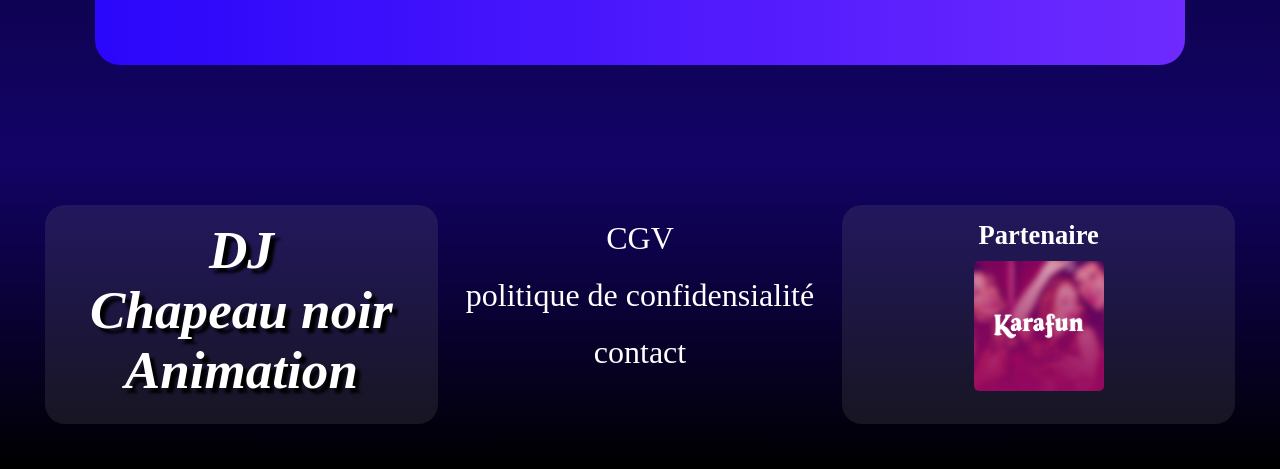
==== commit 765588be: "modification formulaire contact pour le rendre dynamique, reste à finir de le configurer" ====
--- a/INDEX.HTML
+++ b/INDEX.HTML
@@ -1,30 +1,37 @@
 <!DOCTYPE html>
 <html lang="fr">
+
 <head>
     <meta charset="UTF-8">
     <meta name="viewport" content="width=device-width, initial-scale=1.0">
-    <title>DJ Chapeau  Noir Animation </title>
+    <title>DJ Chapeau Noir Animation </title>
     <link rel="stylesheet" href="./ASSETS/STYLES.CSS">
     <link rel="stylesheet" href="./ASSETS/setting.css">
-        <link rel="stylesheet" href="https://cdnjs.cloudflare.com/ajax/libs/font-awesome/6.7.2/css/all.min.css" integrity="sha512-Evv84Mr4kqVGRNSgIGL/F/aIDqQb7xQ2vcrdIwxfjThSH8CSR7PBEakCr51Ck+w+/U6swU2Im1vVX0SVk9ABhg==" crossorigin="anonymous" referrerpolicy="no-referrer" />
+    <link rel="stylesheet" href="https://cdnjs.cloudflare.com/ajax/libs/font-awesome/6.7.2/css/all.min.css"
+        integrity="sha512-Evv84Mr4kqVGRNSgIGL/F/aIDqQb7xQ2vcrdIwxfjThSH8CSR7PBEakCr51Ck+w+/U6swU2Im1vVX0SVk9ABhg=="
+        crossorigin="anonymous" referrerpolicy="no-referrer" />
     <!-- Police League Script -->
-  <link href="https://fonts.googleapis.com/css2?family=League+Script&display=swap" rel="stylesheet">
+    <link href="https://fonts.googleapis.com/css2?family=League+Script&display=swap" rel="stylesheet">
 </head>
+
 <body>
-    
+
     <header>
         <div class="header-container">
             <div class="header-tel-container">
-                <a href="tel:+33659761990"><h3>06 <br>59 <br>76 <br>19 <br>60</h3></a>
+                <a href="tel:+33659761990">
+                    <h3>06 <br>59 <br>76 <br>19 <br>60</h3>
+                </a>
             </div>
             <div class="header-name-container">
-                 <div class="container-name">
+                <div class="container-name">
                     <div id="dj" class="dj-text"></div>
                     <div id="name" class="name-text"></div>
                     <div id="animation" class="animation-text"></div>
-                 </div>
+                </div>
                 <div class="header-descritif">
-                    <p>Pour vos mariages, aniversaire, soirées dansantes, bals, galas, repas d'entreprise, karaoké dans les côte d'Armor et morbihan</p>
+                    <p>Pour vos mariages, aniversaire, soirées dansantes, bals, galas, repas d'entreprise, karaoké dans
+                        les côte d'Armor et morbihan</p>
                 </div>
                 <div class="button-contact">
                     <a href="./contact.html"><button>Contact</button></a>
@@ -33,11 +40,11 @@
             <div class="header-nav-container">
                 <nav>
                     <ul>
-                        <a href="./bapteme.html"><li>Baptême</li></a>
-                        <a href="./mariage.html"><li>Mariage</li></a>
-                        <a href="./anniversaire.html"><li>Anniversaire</li></a>
-                        <a href="./karaoké.html"><li>Karaoké</li></a>
-                        <a href="./animation.html"><li>Soirée privée</li></a>
+                        <li><a href="./bapteme.html">Baptême</a></li>
+                        <li><a href="./mariage.html">Mariage</a></li>
+                        <li><a href="./anniversaire.html">Anniversaire</li></a>
+                        <li><a href="./karaoké.html">Karaoké</a></li>
+                        <li><a href="./animation.html">Soirée privée</a></li>
                     </ul>
                 </nav>
             </div>
@@ -47,21 +54,24 @@
     <section class="Didier">
         <div class="ambiance-container" id="box-container">
             <div class="img-ambiance">
-                <img src="./ASSETS/IMG/dj-vannes.webp"  alt="platine et dJ">
+                <img src="./ASSETS/IMG/dj-vannes.webp" alt="platine et dJ">
             </div>
             <div class="titre-ambiance">
                 <h3>Ambiance Garantie !!!</h3>
             </div>
             <div class="texte-ambiance">
-                <p>Faire de vos soirées des moments inoubliables où musiques, jeux de lumières et danses raviront vos convives. Dj chapeau noir Animation, c’est l’ambiance assurée pour toutes vos fêtes et soirées en Bretagne !</p>
+                <p>Faire de vos soirées des moments inoubliables où musiques, jeux de lumières et danses raviront vos
+                    convives. Dj chapeau noir Animation, c’est l’ambiance assurée pour toutes vos fêtes et soirées en
+                    Bretagne !</p>
             </div>
             <div class="reseau-ambiance">
                 <div class="reseau-ambiance-facebook">
-                    <a href="https://www.facebook.com/profile.php?id=100063566530886"><i class="fa-brands fa-facebook"></i></a>
+                    <a href="https://www.facebook.com/profile.php?id=100063566530886"><i
+                            class="fa-brands fa-facebook"></i></a>
                 </div>
                 <div class="reseau-ambiance-instagram">
                     <a href="https://www.instagram.com/chapeaunoiranimation/"><i class="fa-brands fa-instagram"></i></a>
-                      
+
                 </div>
                 <div class="reseau-ambiance-tiktok">
                     <a href=""><i class="fa-brands fa-tiktok"></i></a>
@@ -72,7 +82,7 @@
                     <h4>20</h4>
                     <p>Ans</p>
                 </div>
-                
+
                 <div class="ambiance-chiffre-right">
                     <h4>150</h4>
                     <p>Soirées divers: DJ / anniversaire / bal / Karaoké</p>
@@ -86,9 +96,12 @@
             <div class="description-box">
                 <div class="description-texte-box">
                     <div class="description-texte">
-                        <p>Fort d’une expérience d’animateur d’une vingtaine d’années et d'un amour pour la musique, j’anime vos repas et vos soirées dansantes en fonction de vos demandes. Que ce soit pour une soirée à thème des années 80, karaoké ou une soirée DJ, ma musique vous fera danser jusqu’au bout de la nuit.</p>
-                    </div>
-                </div>    
+                        <p>Fort d’une expérience d’animateur d’une vingtaine d’années et d'un amour pour la musique,
+                            j’anime vos repas et vos soirées dansantes en fonction de vos demandes. Que ce soit pour une
+                            soirée à thème des années 80, karaoké ou une soirée DJ, ma musique vous fera danser jusqu’au
+                            bout de la nuit.</p>
+                    </div>
+                </div>
                 <div class="descrition-img">
                     <img src="./ASSETS/IMG/IMG_20251109_005043.webp" alt="instalation materiel">
                 </div>
@@ -101,20 +114,22 @@
             <h2>Mes différentes prestation</h2>
         </div>
         <div class="presentation-box-1" id="box-container ">
-            <div class="presentation-mariage-container"id="mariage">
-                <div class="presentation-mariage-img" >
-                    <a href="./mariage.html"><img src="./ASSETS/IMG/silhouette-noire-danseuse-salle-bal-silhouette-couple-dansant-vecteur_795447-2573.webp" height="250" width="250" alt="silhouette couple" ></a>
+            <div class="presentation-mariage-container" id="mariage">
+                <div class="presentation-mariage-img">
+                    <a href="./mariage.html"><img
+                            src="./ASSETS/IMG/silhouette-noire-danseuse-salle-bal-silhouette-couple-dansant-vecteur_795447-2573.webp"
+                            height="250" width="250" alt="silhouette couple"></a>
                 </div>
                 <div class="presentation-mariage-texte">
                     <div class="presentation-mariage-titre">
                         <h4>Animation mariage</h4>
                     </div>
                     <div class="presentation-mariage-bottom">
-                        <a href="./mariage.html"><button>en voir +</button></a> 
-                    </div>
-                </div>
-            </div>
-            <div class="presentation-anniversaire-container"  id="anniversaire">
+                        <a href="./mariage.html"><button>en voir +</button></a>
+                    </div>
+                </div>
+            </div>
+            <div class="presentation-anniversaire-container" id="anniversaire">
                 <div class="presentation-anniversaire-img">
                     <img src="./ASSETS/IMG/anniversaire-01.webp" height="250 " width="250" alt="ambiance anniversaire">
                 </div>
@@ -123,7 +138,7 @@
                         <h4>Animation anniversaire</h4>
                     </div>
                     <div class="presentation-anniversaire-bottom">
-                        <a href="./anniversaire.html"><button>en voir +</button></a> 
+                        <a href="./anniversaire.html"><button>en voir +</button></a>
                     </div>
                 </div>
             </div>
@@ -131,7 +146,7 @@
         <div class="presentation-space">
             <p>____________________________________________________________</p>
         </div>
-        <div class="presentation-box-2" id="box-container"   >
+        <div class="presentation-box-2" id="box-container">
             <div class="presentation-soiree-container">
                 <div class="presentation-soiree-img">
                     <img src="./ASSETS/IMG/ambiance.webp" height="250" width="250" alt="soirée">
@@ -141,7 +156,7 @@
                         <h4>Animation soirée</h4>
                     </div>
                     <div class="presentation-soiree-bottom">
-                        <a href="./animation.html"><button>en voir +</button></a> 
+                        <a href="./animation.html"><button>en voir +</button></a>
                     </div>
                 </div>
             </div>
@@ -154,7 +169,7 @@
                         <h4>Animation karaoké</h4>
                     </div>
                     <div class="presentation-karaoke-bottom">
-                        <a href="./karaoké.html"><button>en voir +</button></a> 
+                        <a href="./karaoké.html"><button>en voir +</button></a>
                     </div>
                 </div>
             </div>
@@ -162,44 +177,48 @@
     </section>
 
     <section class="info">
-        <div class="info-box" >
+        <div class="info-box">
             <div class="info-descrip">
-                <p>J'étudie tous vos projets avec soin et vous établis un devis 
-                gratuitement. De plus, pour mettre en place l'animation, je viens 
-                à votre rencontre.
+                <p>J'étudie tous vos projets avec soin et vous établis un devis
+                    gratuitement. De plus, pour mettre en place l'animation, je viens
+                    à votre rencontre.
                 </p>
             </div>
-        <div class="info-titre">
-            <h3>contacter dj chapeau noir animation</h3>
-        </div>
-        <div class="info-bouton">
-            <a href="./contact.html"> <button>contact</button></a>
-        </div>
-    </div>
-</section>
-<footer>
-    <div class="footer-container" >
-        <div class="footer-container-left">
-             <h5>DJ</h5>
-             <h5>Chapeau noir</h5>
-             <h5>Animation</h5>
-                    
-        </div>
-
-        <div class="footer-container-center">
-            <ul>
-                <a href="./CGV.html"><li>CGV</li>
-                <li>politique de confidensialité</li>
-                <a href="./contact.html"><li>contact</li></a>
-            </ul>
-        </div>
-        <div class="footer-container-right">
-            <h5>Partenaire</h5>
-            <img src="./ASSETS/IMG/karafun_karaoke_og.webp" height="150" alt="Karafun" >
-        </div>
-    </div>
-</footer>
+            <div class="info-titre">
+                <h3>contacter dj chapeau noir animation</h3>
+            </div>
+            <div class="info-bouton">
+                <a href="./contact.html"> <button>contact</button></a>
+            </div>
+        </div>
+    </section>
+    <footer>
+        <div class="footer-container">
+            <div class="footer-container-left">
+                <h5>DJ</h5>
+                <h5>Chapeau noir</h5>
+                <h5>Animation</h5>
+
+            </div>
+
+            <div class="footer-container-center">
+                <ul>
+                    <a href="./CGV.html">
+                        <li>CGV</li>
+                        <li>politique de confidensialité</li>
+                        <a href="./contact.html">
+                            <li>contact</li>
+                        </a>
+                </ul>
+            </div>
+            <div class="footer-container-right">
+                <h5>Partenaire</h5>
+                <img src="./ASSETS/IMG/karafun_karaoke_og.webp" height="150" alt="Karafun">
+            </div>
+        </div>
+    </footer>
 
     <script src="./INDEX.JS"></script>
 </body>
+
 </html>
--- a/ASSETS/STYLES.CSS
+++ b/ASSETS/STYLES.CSS
@@ -19,8 +19,7 @@
     .header-container{
         display: block;
         padding-top: 5px;
-    }
-    
+    }  
 }
 .header-tel-container{
     font-size: 6rem;
@@ -153,6 +152,19 @@
     filter: blur(0);
   }
 }
+
+/* Cible directement le lien pour changer sa couleur */
+nav ul li a {
+    font-size: 20px;
+    color: yellow !important; /* Le !important force le jaune si une autre règle bloque */
+    text-decoration: none;    /* Enlève le soulignement bleu/violet */
+    font-size: 4rem;
+}
+
+/* Optionnel : change la couleur au survol pour que l'utilisateur sache qu'il peut cliquer */
+nav ul li a:hover {
+    color: white;
+}
 /*--------DESCRIPTIF----------*/
 .header-descritif{
     padding: 0px;
--- a/ASSETS/setting.css
+++ b/ASSETS/setting.css
@@ -46,6 +46,7 @@
 }
 a{
     text-decoration: none;
+
 }
 li{
     text-decoration: none;
@@ -67,4 +68,5 @@
         padding: 5px;
         margin: 10px;
     }
-}+}
+
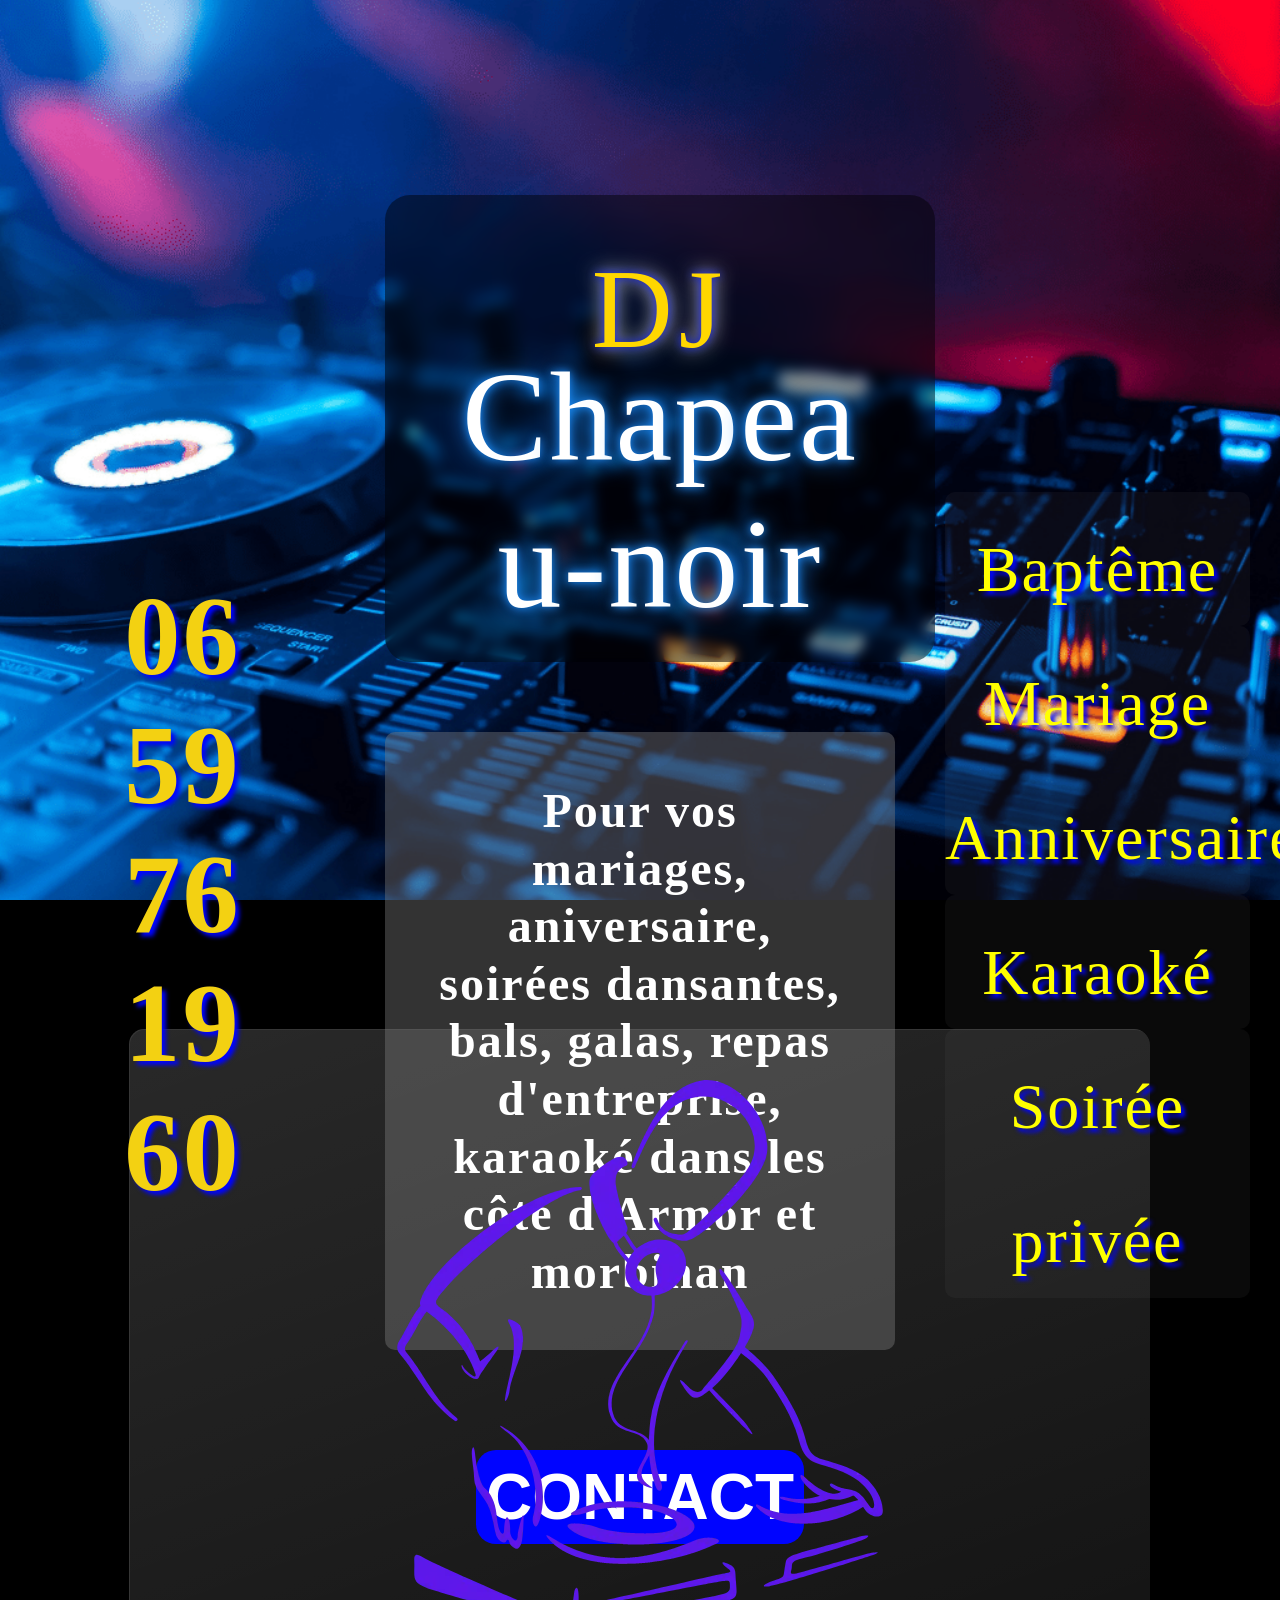
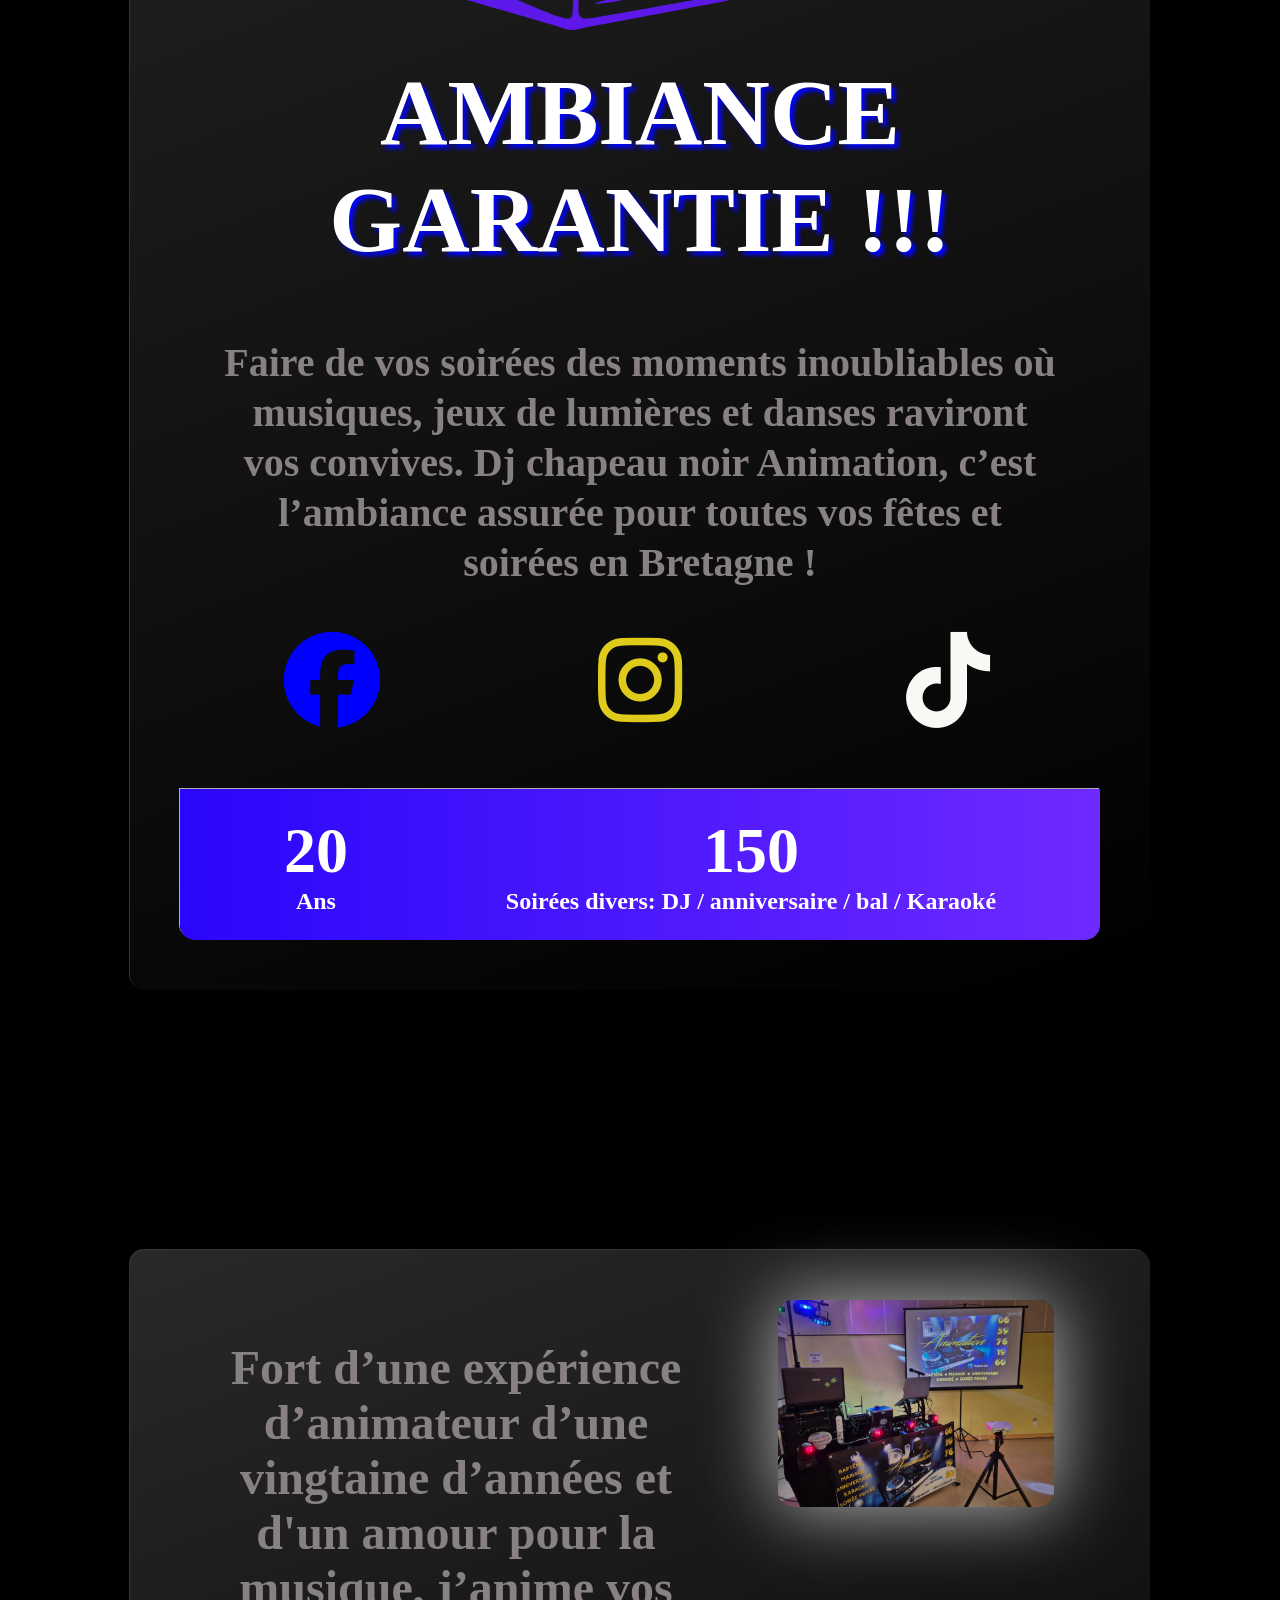
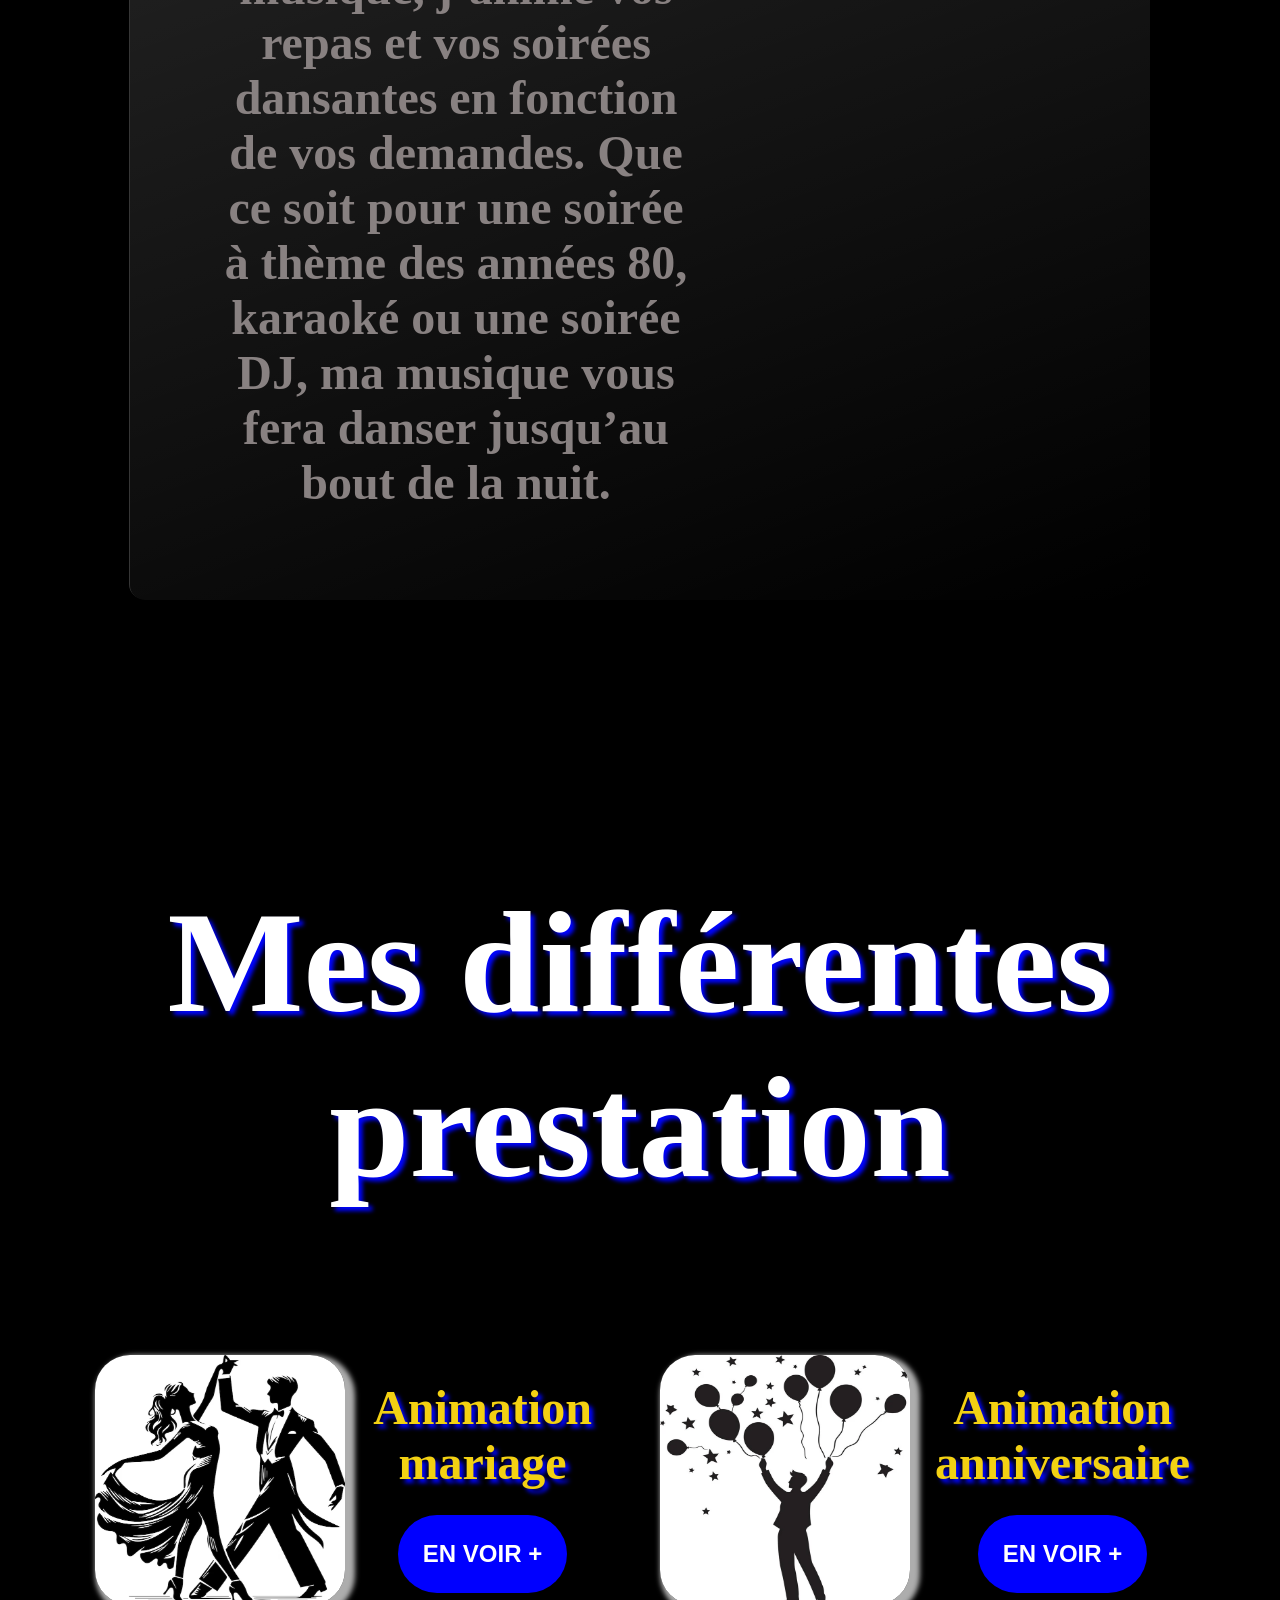
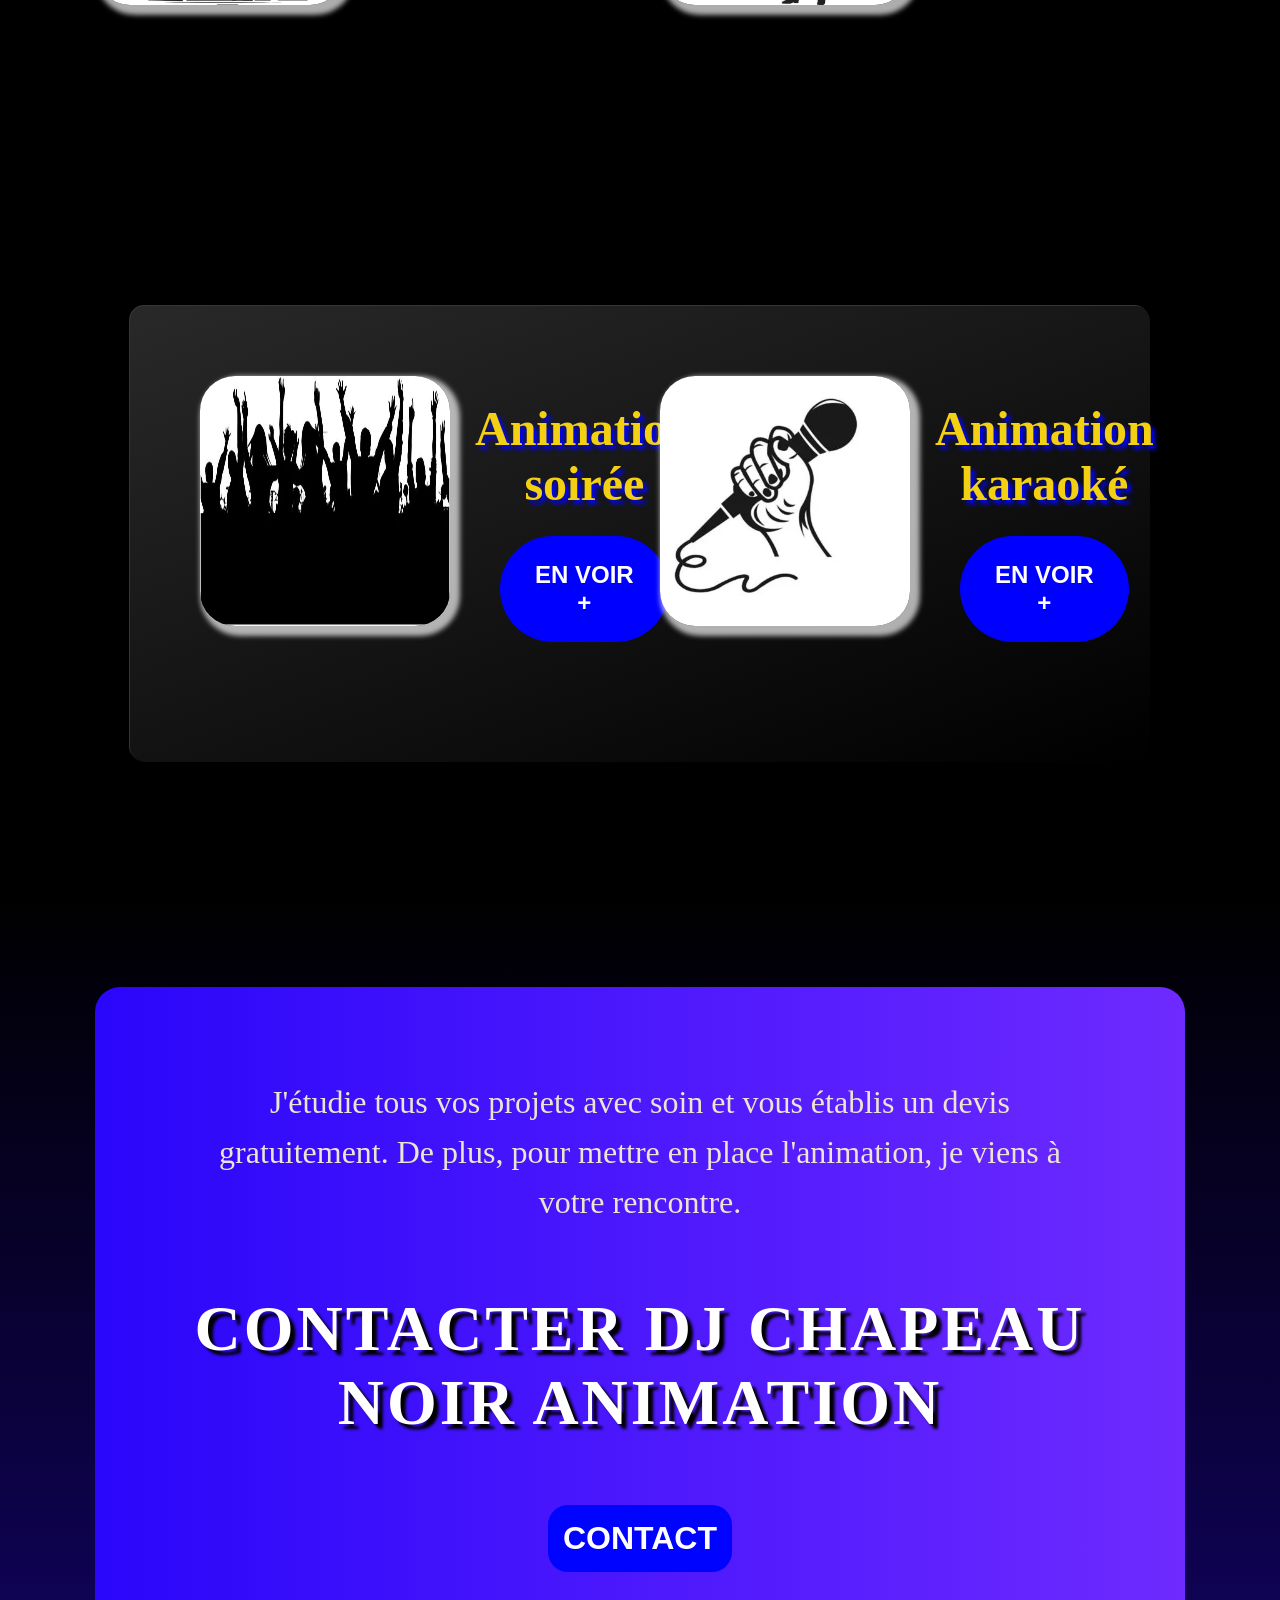
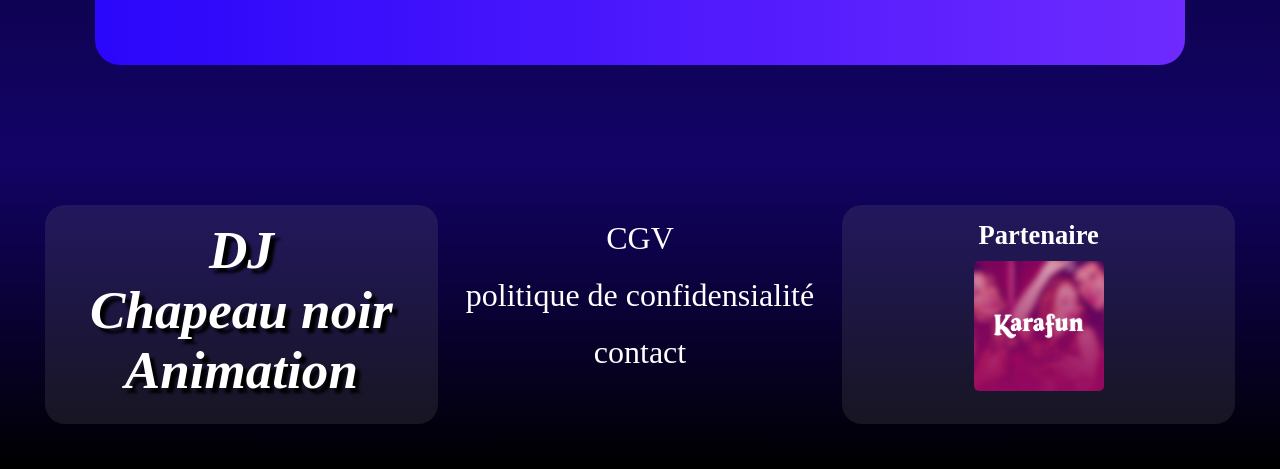
==== commit c1bf3b83: "ajouter du footer sur chaque page, modification ouverture CGV et reseau sociaux" ====
--- a/INDEX.HTML
+++ b/INDEX.HTML
@@ -7,6 +7,7 @@
     <title>DJ Chapeau Noir Animation </title>
     <link rel="stylesheet" href="./ASSETS/STYLES.CSS">
     <link rel="stylesheet" href="./ASSETS/setting.css">
+
     <link rel="stylesheet" href="https://cdnjs.cloudflare.com/ajax/libs/font-awesome/6.7.2/css/all.min.css"
         integrity="sha512-Evv84Mr4kqVGRNSgIGL/F/aIDqQb7xQ2vcrdIwxfjThSH8CSR7PBEakCr51Ck+w+/U6swU2Im1vVX0SVk9ABhg=="
         crossorigin="anonymous" referrerpolicy="no-referrer" />
@@ -66,14 +67,15 @@
             </div>
             <div class="reseau-ambiance">
                 <div class="reseau-ambiance-facebook">
-                    <a href="https://www.facebook.com/profile.php?id=100063566530886"><i
-                            class="fa-brands fa-facebook"></i></a>
+                    <a href="https://www.facebook.com/profile.php?id=100063566530886" target="_blank"
+                        rel="noopener noreferrer"><i class="fa-brands fa-facebook"></i></a>
                 </div>
                 <div class="reseau-ambiance-instagram">
-                    <a href="https://www.instagram.com/chapeaunoiranimation/"><i class="fa-brands fa-instagram"></i></a>
-
-                </div>
-                <div class="reseau-ambiance-tiktok">
+                    <a href="https://www.instagram.com/chapeaunoiranimation/" target="_blank"
+                        rel="noopener noreferrer"><i class="fa-brands fa-instagram"></i></a>
+
+                </div>
+                <div class="reseau-ambiance-tiktok" target="_blank" rel="noopener noreferrer">
                     <a href=""><i class="fa-brands fa-tiktok"></i></a>
                 </div>
             </div>
--- a/ASSETS/STYLES.CSS
+++ b/ASSETS/STYLES.CSS
@@ -4,6 +4,11 @@
 header{
     background: url(./IMG/essai-carte-visite-didier.webp) fixed center/cover;
     height: 100vh;
+}
+@media screen and (max_width : 500px){
+    header{
+        height: 750px;
+    }
 }
 
 
@@ -59,9 +64,10 @@
     .container-name{
         
         padding: 15px;
-        margin: 50px 5px;
-        min-width: 350px;
-        min-height: 240px;
+        margin: 25px 5px;
+        min-width: 240px;
+        min-height: 180px;
+        padding: 10px;
     }
 }
 
@@ -78,8 +84,8 @@
 @media screen and (max-width : 480px){
     .dj-text{
         font-size: 2rem;
-        margin-bottom: 30px;
-        margin-top: 40px;
+        margin-bottom: 20px;
+        margin-top: 20px;
     }
 }
 
@@ -188,7 +194,7 @@
     .header-descritif p{
         margin: 10px;
         padding: 10px;
-        font-size: 1.5rem;
+        font-size: 1.2rem;
 
         font-weight: normal;
     }
@@ -223,7 +229,6 @@
 }
 /*-----------NAV------------*/
 .header-nav-container{
-    line-height: 2rem;
     font-size: 6rem;
     align-content: space-around;
     line-height: 1.4;
@@ -231,9 +236,8 @@
 }
 @media screen and (max-width : 480px){
     .header-nav-container{
-        font-size: 2rem;
-        /* line-height: 45px; */
-        /* display: none; */
+        font-size: 1rem;
+        
             }
     
 }
@@ -250,9 +254,9 @@
 .header-nav-container li:hover{
     font-size: 5.8rem;
 }
-@media screen and (max-width : 480px){
-    .header-nav-container li{
-    font-size: 1.5rem;  
+@media screen and (max-width : 500px){
+    .header-nav-container ul li a{
+    font-size: 2rem;  
 }
 }
 
@@ -263,7 +267,8 @@
 }
 @media screen and (max-width : 480px){
     .didier{
-        padding: 5px;
+        padding: 0px;
+        margin: 0;
     }
 }
 @media screen and (max-width : 480px){
@@ -407,7 +412,7 @@
     display: grid;
     grid-template-columns: 60% 40%;
 }
-@media screen and (max-width : 480px){
+@media screen and (max-width : 1200px){
     .description-box{
         display: block;
     }
@@ -431,7 +436,7 @@
 }
 @media screen and (max-width : 480px){
     .description-texte{
-        font-size: 1.5rem;
+        font-size: 1rem;
         line-height: 25px;
 
     }
@@ -498,8 +503,8 @@
 }
 @media screen and (max-width:480px){
     .presentation-mariage-img{
-        height: 140px;
-        width: 140px;
+        height: 120px;
+        width: 120px;
     }
 }
 .presentation-mariage-img img{
@@ -507,8 +512,8 @@
 }
 @media screen and (max-width:480px){
     .presentation-mariage-img img{
-        height: 140px;
-        width: 140px;
+        height: 120px;
+        width: 120px;
     }
 }
 #mariage{
@@ -803,6 +808,13 @@
 .info-descrip p{
     padding: 25px;
     color: var(--color1);
+}
+@media screen and (max-width:480px) {
+    .info-descrip p{
+        padding: 10px;
+        font-size: 1rem;
+        line-height: 20px;
+    }
 }
 .info-titre h3{
     padding: 25px;
--- a/ASSETS/setting.css
+++ b/ASSETS/setting.css
@@ -66,7 +66,7 @@
     }
     #box-container{
         padding: 5px;
-        margin: 10px;
+        margin:0 15px;
     }
 }
 
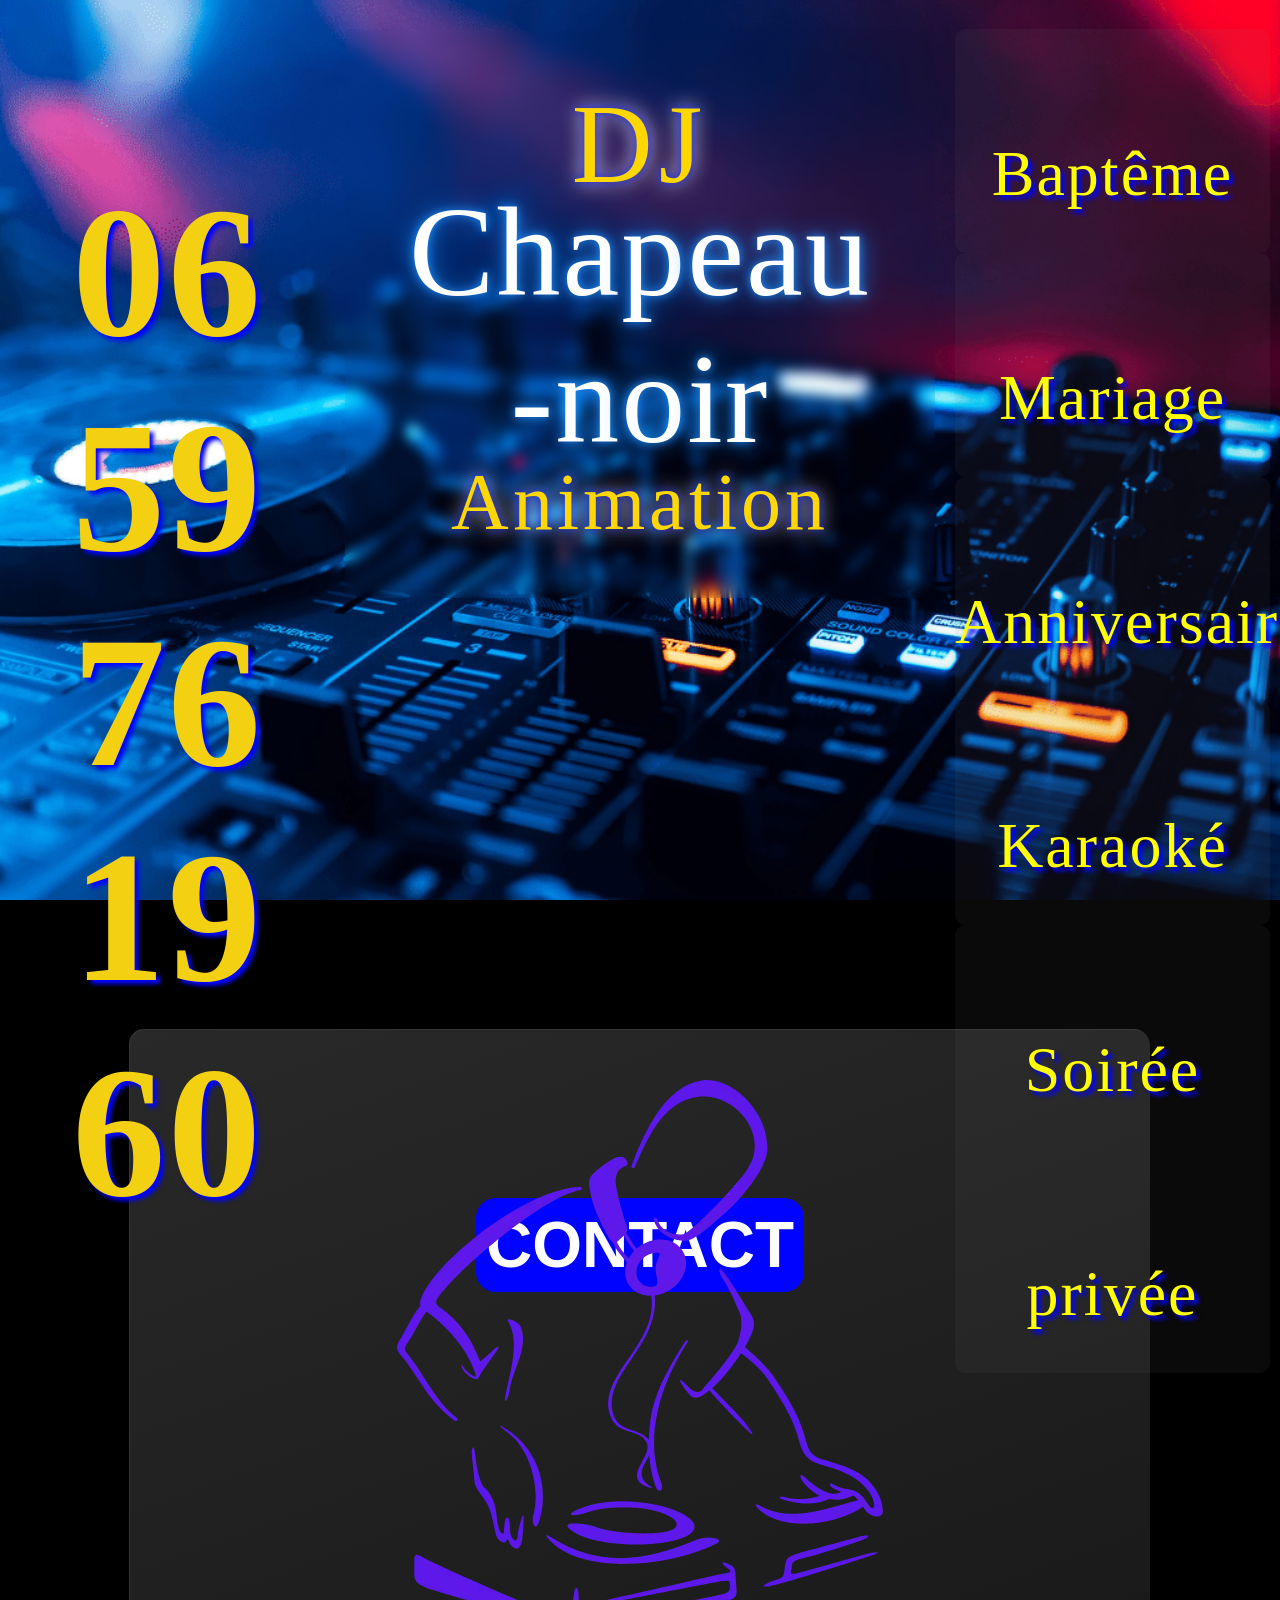
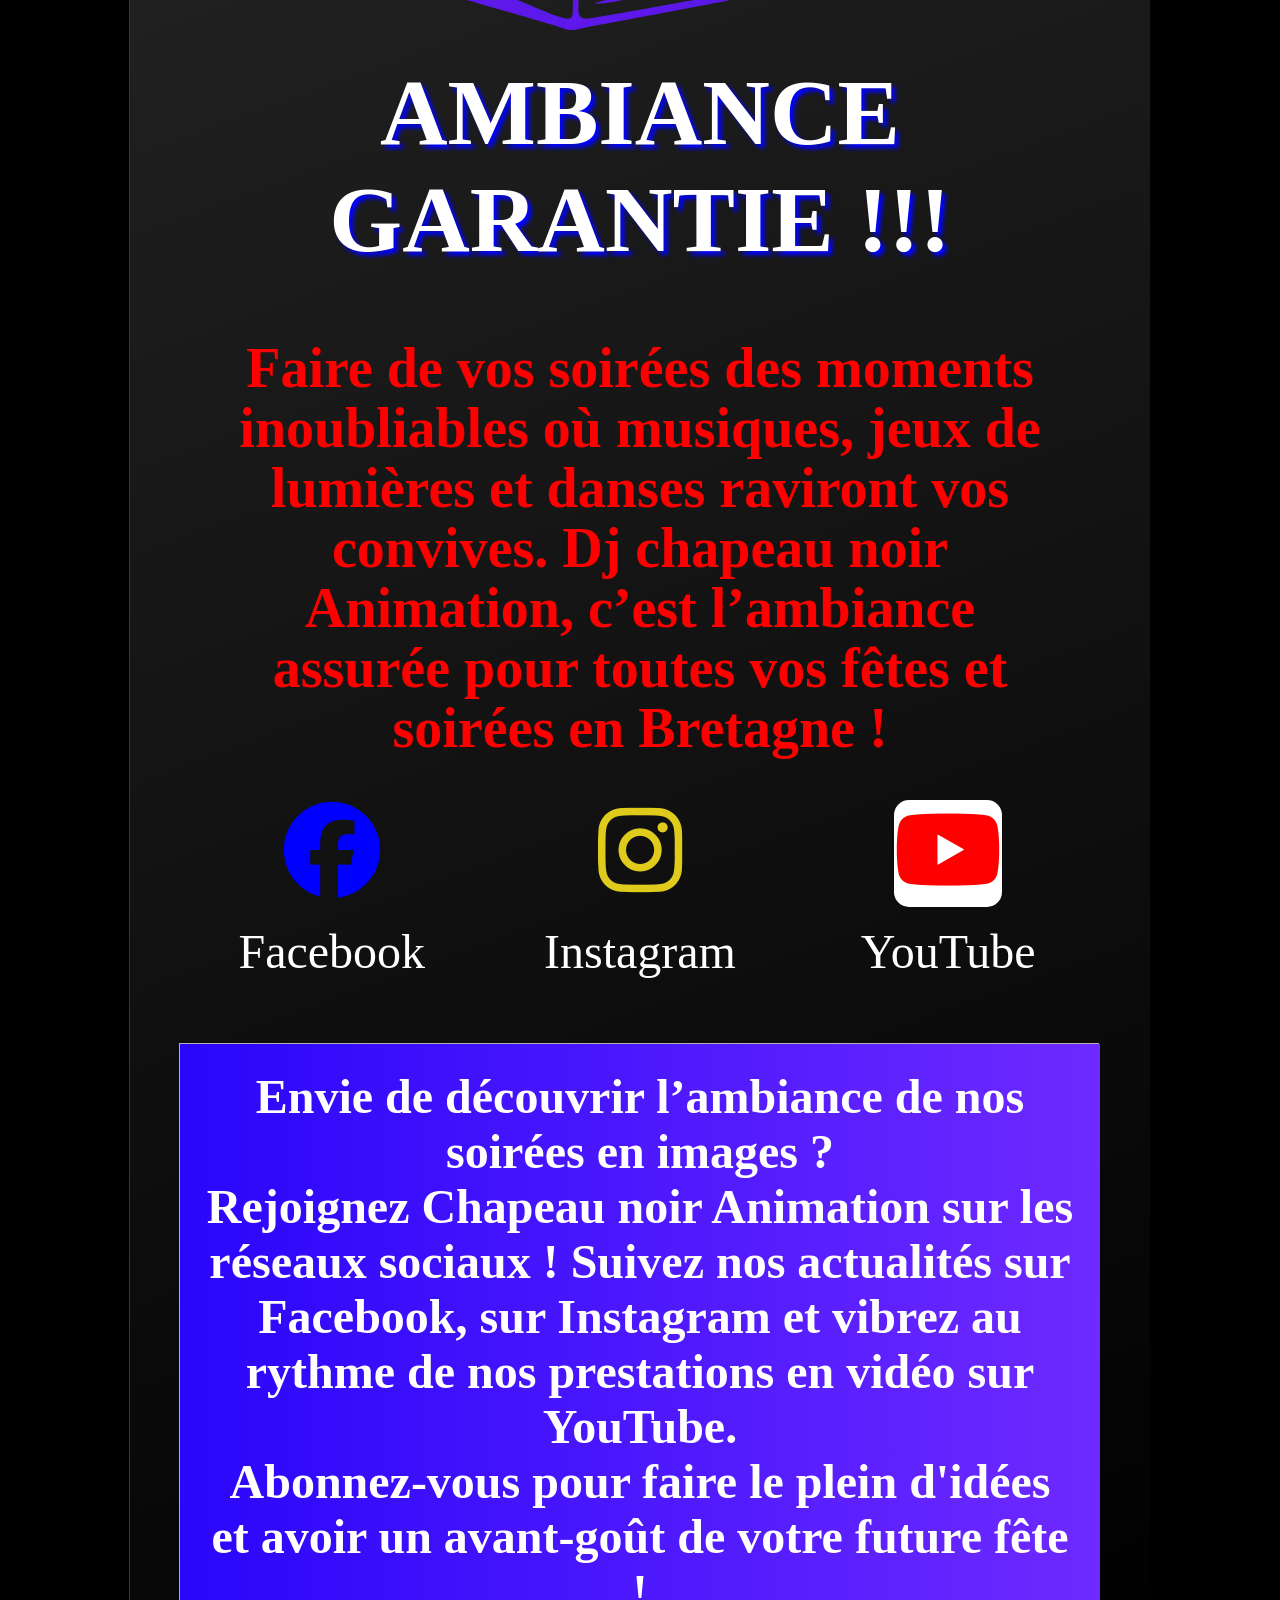
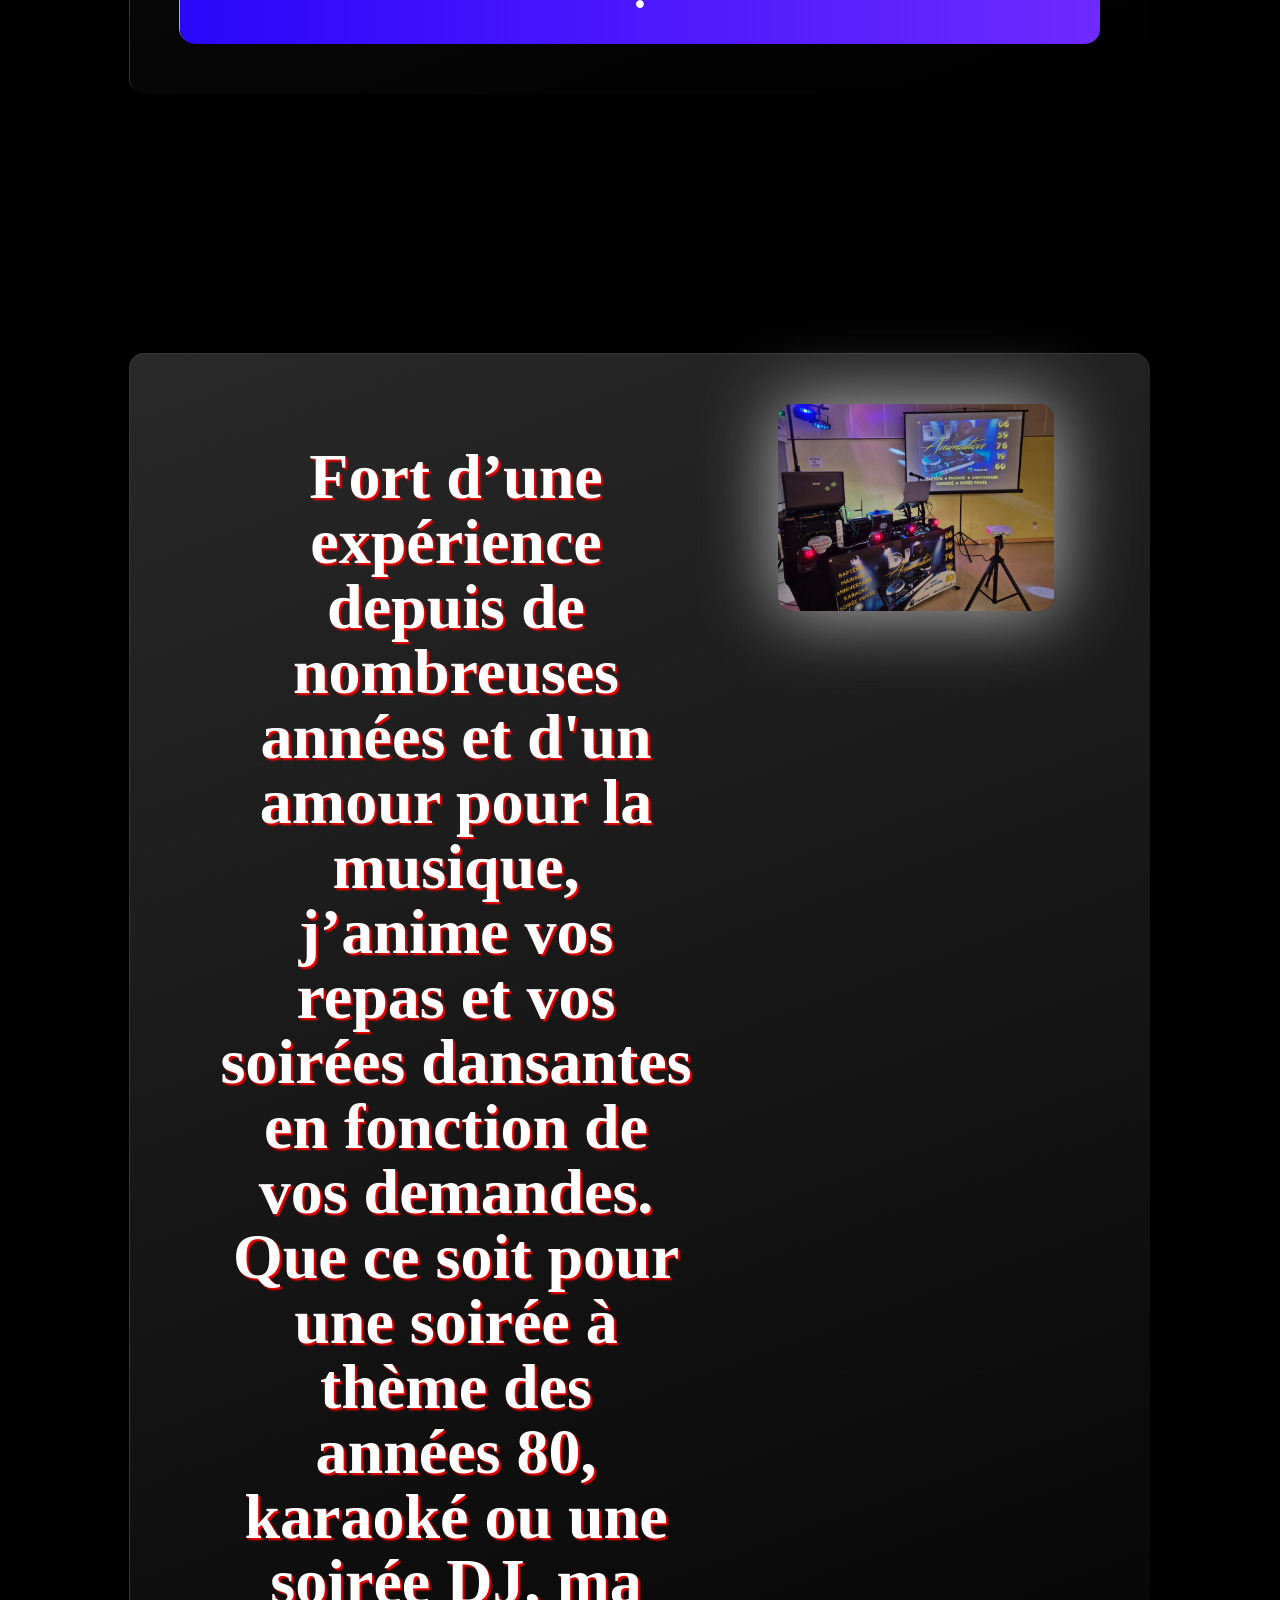
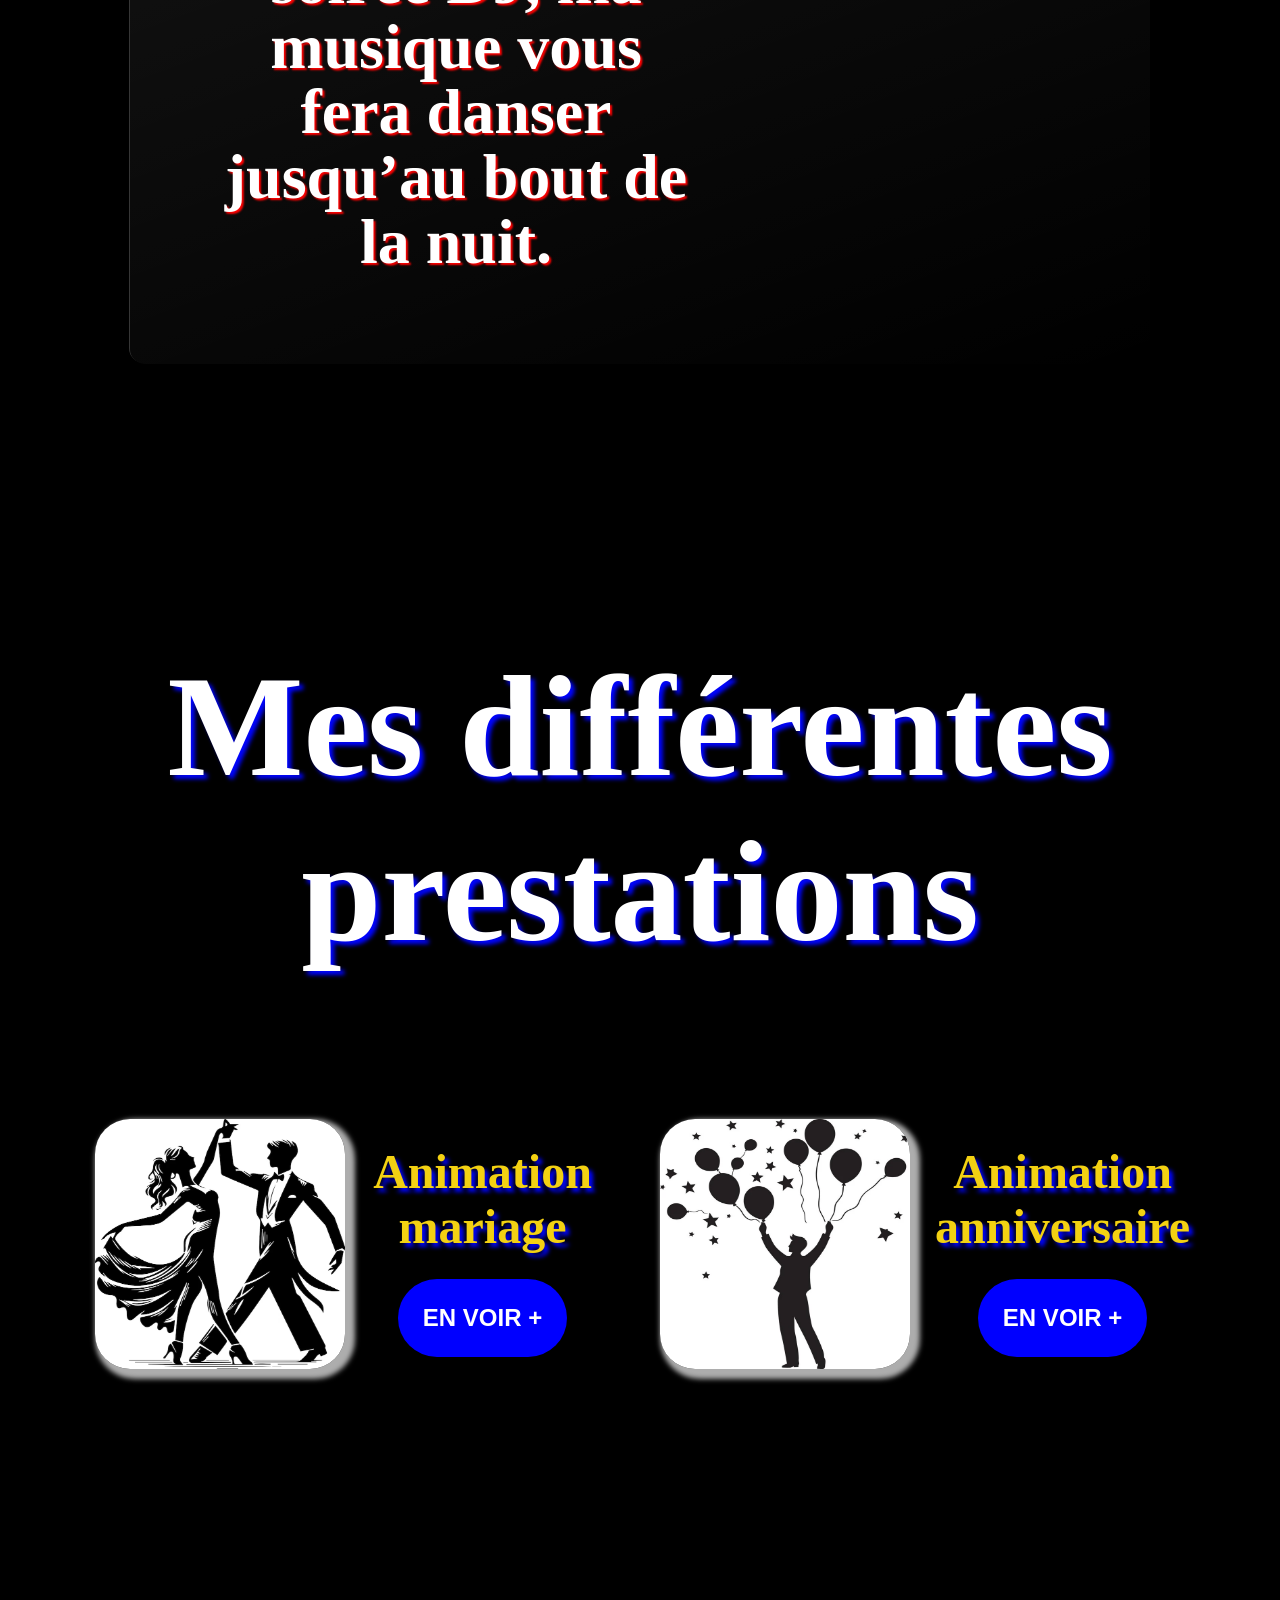
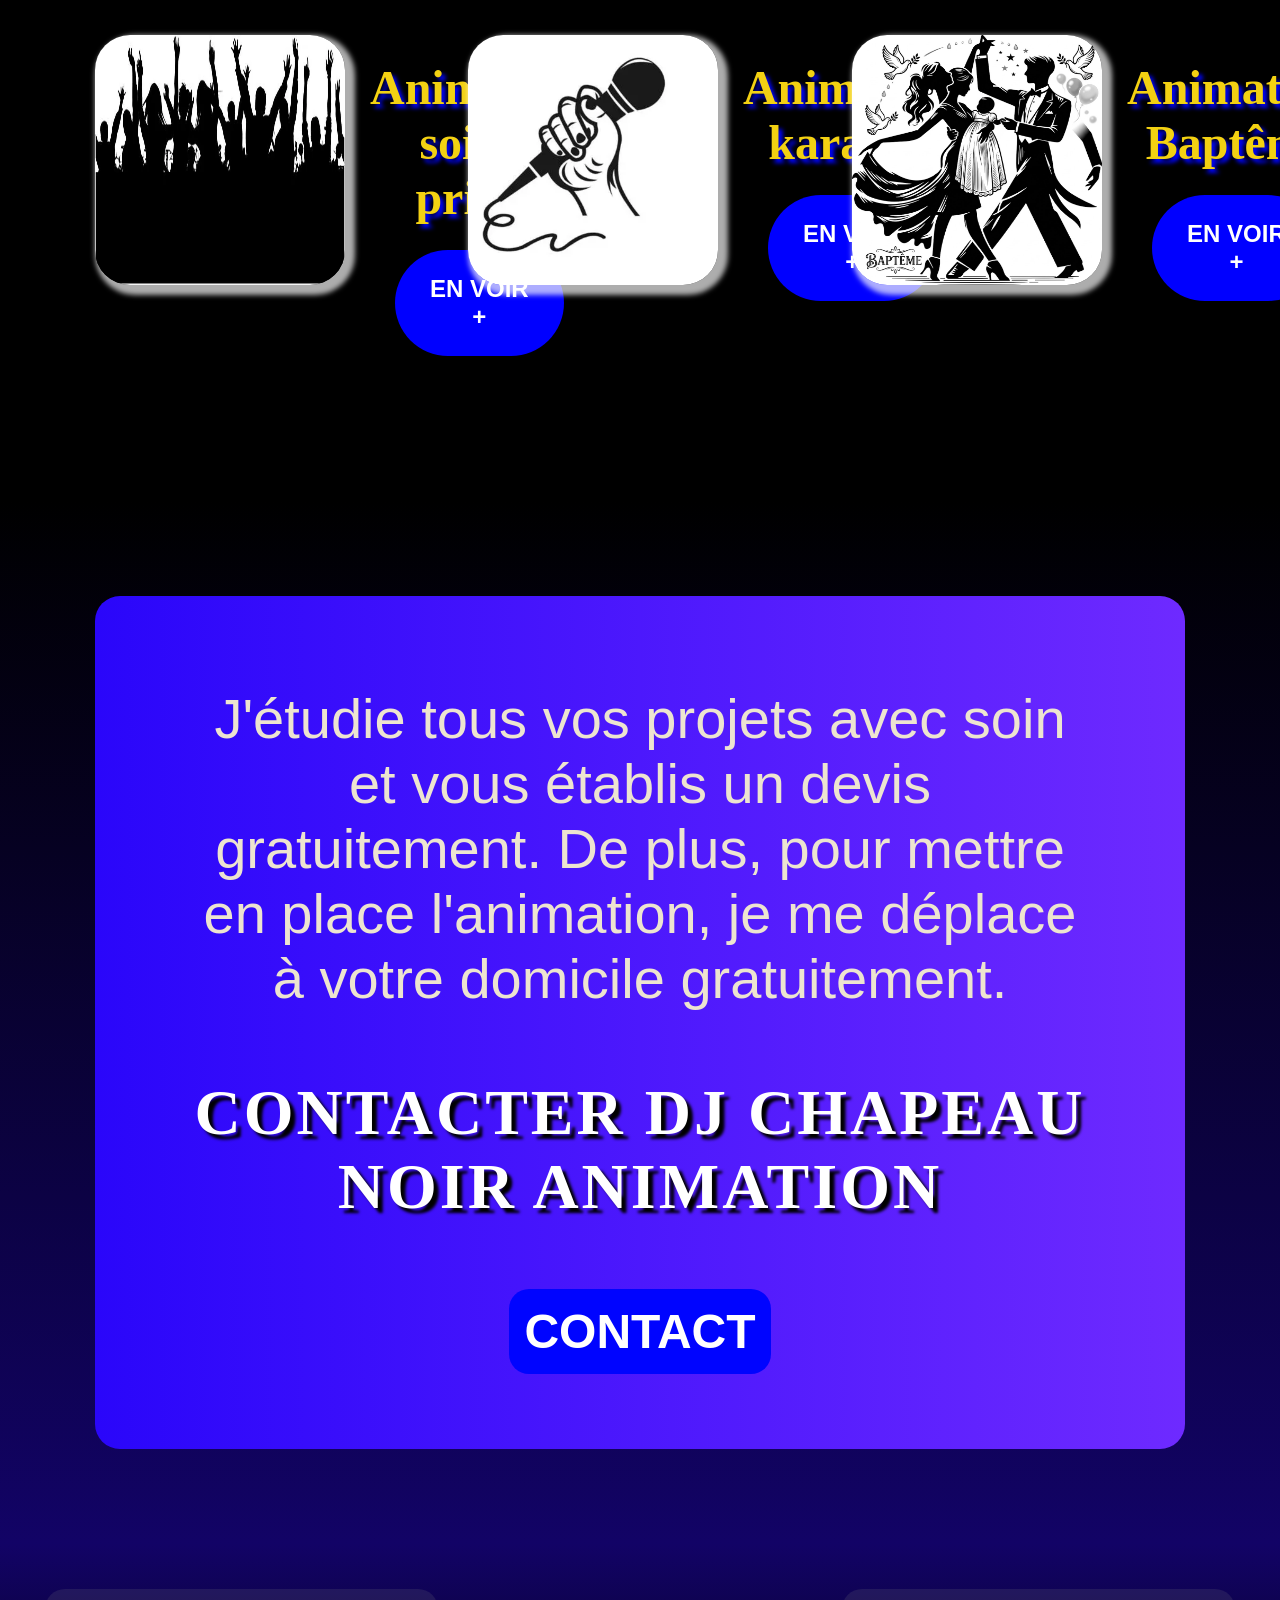
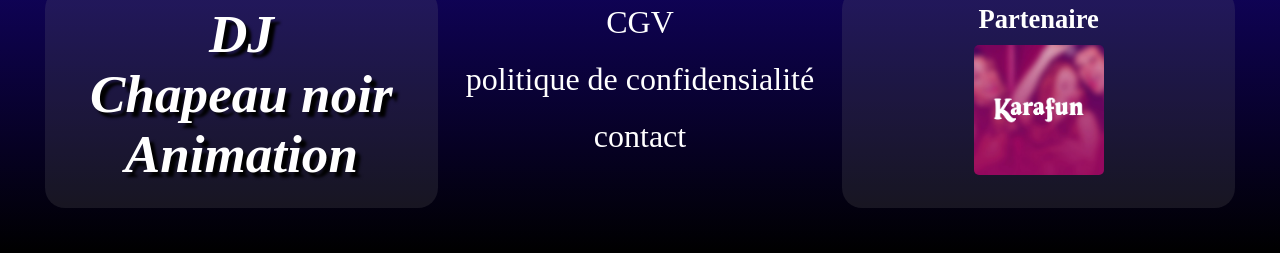
==== commit 037b34e1: "modification avec client" ====
--- a/INDEX.HTML
+++ b/INDEX.HTML
@@ -4,14 +4,17 @@
 <head>
     <meta charset="UTF-8">
     <meta name="viewport" content="width=device-width, initial-scale=1.0">
-    <title>DJ Chapeau Noir Animation </title>
+
+    <title>DJ Chapeau Noir Animation en Bretagne </title>
+
+    <meta name="description"
+        content="Plongez dans l'univers musical de DJ Chapeau Noir. Expert en animation d'événements, mariages et soirées privées. Une playlist sur mesure pour une ambiance inoubliable.">
+    <link rel="stylesheet" href="./ASSETS/soiree.css">
     <link rel="stylesheet" href="./ASSETS/STYLES.CSS">
     <link rel="stylesheet" href="./ASSETS/setting.css">
-
     <link rel="stylesheet" href="https://cdnjs.cloudflare.com/ajax/libs/font-awesome/6.7.2/css/all.min.css"
         integrity="sha512-Evv84Mr4kqVGRNSgIGL/F/aIDqQb7xQ2vcrdIwxfjThSH8CSR7PBEakCr51Ck+w+/U6swU2Im1vVX0SVk9ABhg=="
         crossorigin="anonymous" referrerpolicy="no-referrer" />
-    <!-- Police League Script -->
     <link href="https://fonts.googleapis.com/css2?family=League+Script&display=swap" rel="stylesheet">
 </head>
 
@@ -30,10 +33,10 @@
                     <div id="name" class="name-text"></div>
                     <div id="animation" class="animation-text"></div>
                 </div>
-                <div class="header-descritif">
+                <!-- <div class="header-descritif">
                     <p>Pour vos mariages, aniversaire, soirées dansantes, bals, galas, repas d'entreprise, karaoké dans
                         les côte d'Armor et morbihan</p>
-                </div>
+                </div> -->
                 <div class="button-contact">
                     <a href="./contact.html"><button>Contact</button></a>
                 </div>
@@ -45,7 +48,7 @@
                         <li><a href="./mariage.html">Mariage</a></li>
                         <li><a href="./anniversaire.html">Anniversaire</li></a>
                         <li><a href="./karaoké.html">Karaoké</a></li>
-                        <li><a href="./animation.html">Soirée privée</a></li>
+                        <li><a href="./soiree.html">Soirée privée</a></li>
                     </ul>
                 </nav>
             </div>
@@ -67,27 +70,31 @@
             </div>
             <div class="reseau-ambiance">
                 <div class="reseau-ambiance-facebook">
-                    <a href="https://www.facebook.com/profile.php?id=100063566530886" target="_blank"
+                    <a href="https://www.facebook.com/profile.php?id=61590456372330" target="_blank"
                         rel="noopener noreferrer"><i class="fa-brands fa-facebook"></i></a>
+                    <p>Facebook</p>
                 </div>
                 <div class="reseau-ambiance-instagram">
-                    <a href="https://www.instagram.com/chapeaunoiranimation/" target="_blank"
+                    <a href="https://www.instagram.com/dj_chapeau_noir_animation/" target="_blank"
                         rel="noopener noreferrer"><i class="fa-brands fa-instagram"></i></a>
-
+                    <p>Instagram</p>
                 </div>
                 <div class="reseau-ambiance-tiktok" target="_blank" rel="noopener noreferrer">
-                    <a href=""><i class="fa-brands fa-tiktok"></i></a>
+                    <a href="https://www.youtube.com/@didierdelascases9144" target="_blank" rel="noopener noreferrer"><i
+                            class="fa-brands fa-youtube"></i></a>
+                    <p>YouTube</p>
                 </div>
             </div>
             <div class="ambiance-chiffre-container">
-                <div class="ambiance-chiffre-left">
-                    <h4>20</h4>
-                    <p>Ans</p>
-                </div>
-
                 <div class="ambiance-chiffre-right">
-                    <h4>150</h4>
-                    <p>Soirées divers: DJ / anniversaire / bal / Karaoké</p>
+                    <p>Envie de découvrir l’ambiance de nos soirées en images ?<br>
+
+                        Rejoignez Chapeau noir Animation sur les réseaux sociaux ! Suivez nos actualités sur Facebook,
+                        sur Instagram et vibrez au rythme de nos prestations en
+                        vidéo sur YouTube. <br>
+
+                        Abonnez-vous pour faire le plein d'idées et avoir un avant-goût de votre future fête !</p>
+
                 </div>
             </div>
         </div>
@@ -98,7 +105,7 @@
             <div class="description-box">
                 <div class="description-texte-box">
                     <div class="description-texte">
-                        <p>Fort d’une expérience d’animateur d’une vingtaine d’années et d'un amour pour la musique,
+                        <p>Fort d’une expérience depuis de nombreuses années et d'un amour pour la musique,
                             j’anime vos repas et vos soirées dansantes en fonction de vos demandes. Que ce soit pour une
                             soirée à thème des années 80, karaoké ou une soirée DJ, ma musique vous fera danser jusqu’au
                             bout de la nuit.</p>
@@ -113,7 +120,7 @@
 
     <section class="prestation">
         <div class="prestation-titre">
-            <h2>Mes différentes prestation</h2>
+            <h2>Mes différentes prestations</h2>
         </div>
         <div class="presentation-box-1" id="box-container ">
             <div class="presentation-mariage-container" id="mariage">
@@ -148,21 +155,21 @@
         <div class="presentation-space">
             <p>____________________________________________________________</p>
         </div>
-        <div class="presentation-box-2" id="box-container">
+        <div class="presentation-box-2">
             <div class="presentation-soiree-container">
-                <div class="presentation-soiree-img">
+                <div class="presentation-soiree-img" id="soiree">
                     <img src="./ASSETS/IMG/ambiance.webp" height="250" width="250" alt="soirée">
                 </div>
                 <div class="presentation-soiree-texte">
                     <div class="presentation-soiree-titre">
-                        <h4>Animation soirée</h4>
+                        <h4>Animation soirée privée</h4>
                     </div>
                     <div class="presentation-soiree-bottom">
-                        <a href="./animation.html"><button>en voir +</button></a>
-                    </div>
-                </div>
-            </div>
-            <div class="presentation-karaoke-container">
+                        <a href="./soiree.html"><button>en voir +</button></a>
+                    </div>
+                </div>
+            </div>
+            <div class="presentation-karaoke-container" id="karaoke">
                 <div class="presentation-karaoke-img">
                     <img src="./ASSETS/IMG/karaoké.webp" height="250" width="250" alt="silouette micro">
                 </div>
@@ -172,6 +179,20 @@
                     </div>
                     <div class="presentation-karaoke-bottom">
                         <a href="./karaoké.html"><button>en voir +</button></a>
+                    </div>
+                </div>
+            </div>
+            <div class="presentation-karaoke-container" id="karaoke">
+                <div class="presentation-karaoke-img">
+                    <img src="./ASSETS/IMG/16bdc914-9cf4-48be-beab-8244f7f8021d.jfif" height="250" width="250"
+                        alt="silouette micro">
+                </div>
+                <div class="presentation-karaoke-texte">
+                    <div class="presentation-karaoke-titre">
+                        <h4>Animation Baptême</h4>
+                    </div>
+                    <div class="presentation-karaoke-bottom">
+                        <a href="./bapteme.html"><button>en voir +</button></a>
                     </div>
                 </div>
             </div>
@@ -182,8 +203,8 @@
         <div class="info-box">
             <div class="info-descrip">
                 <p>J'étudie tous vos projets avec soin et vous établis un devis
-                    gratuitement. De plus, pour mettre en place l'animation, je viens
-                    à votre rencontre.
+                    gratuitement. De plus, pour mettre en place l'animation, je me déplace à votre domicile
+                    gratuitement.
                 </p>
             </div>
             <div class="info-titre">
--- a/ASSETS/soiree.css
+++ b/ASSETS/soiree.css
@@ -0,0 +1,35 @@
+body{
+    background: url(./IMG/fond-brouillard-dynamique-realiste_23-2149111508.webp) fixed center/cover;
+}
+.soiree-up{
+    display: grid;
+    grid-template-columns: 25% 50% 25%;
+}
+.soiree-img-left img{
+    max-width: 350px;
+    border-radius: 15px;
+
+}
+.soiree-img-right img{
+    max-width: 350px;
+    border-radius: 15px;
+}
+.soiree-titre{
+
+    color: var(--colorwhite);
+    text-shadow: 4px 4px 4px var(--color3);
+    font-size: 6rem;
+    padding: 25px;
+}
+.soiree-descriptif{
+    padding: 40px ;
+    font-size: 4rem;
+    line-height: 70px;
+    font-weight: bold;
+    color: white;
+}
+.soiree-descriptif p{
+    margin: 20px;
+    padding: 60px;
+    text-shadow: 2px 2px 2px red; 
+}
--- a/ASSETS/STYLES.CSS
+++ b/ASSETS/STYLES.CSS
@@ -15,10 +15,10 @@
 .header-container{
      display: grid;
     grid-template-columns: 25% 50% 25%;
-    padding: 30px;
+    padding: 10px;
     color: var(--colorwhite);
     letter-spacing: 2px;
-    padding-top: 145px;
+    
 }    
 @media screen and (max-width : 480px){
     .header-container{
@@ -27,7 +27,7 @@
     }  
 }
 .header-tel-container{
-    font-size: 6rem;
+    font-size: 10rem;
     align-content: center;
 }
 @media screen and (max-width : 480px){
@@ -45,20 +45,19 @@
     text-shadow: 4px 4px 4px var(--color3)
 }
 .header-tel-container a :hover{
-    font-size: 6rem;
+    font-size: 9rem;
 }
 
 /*------------------LOGO-------------------*/
 /* Conteneur */
 .container-name {
-  background: rgba(0, 0, 0, 0.45);
+  
   padding: 50px 50px;
-  border-radius: 25px;
   backdrop-filter: blur(6px);
   text-align: center;
   min-width: 550px;
   min-height: 440px;
-  margin: 50px;
+  margin: 20px;
 }
 @media screen and (max-width : 480px){
     .container-name{
@@ -108,15 +107,14 @@
 
 /* ANIMATION – jaune très fort */
 .animation-text {
-  font-family: 'League Script', cursive;
+  
   font-size: 5rem;
   letter-spacing: 4px;
-  margin-top: -40px;
+  margin-top: -30px;
   color: #ffd700;
-  text-shadow:
-    0 0 10px #ffd700,
-    0 0 30px #ffd700,
-    0 0 60px rgba(255, 215, 0, 1);
+   text-shadow:
+    0 0 8px #1524f0,
+    0 0 20px rgba(255, 255, 255, 0.9);
 }
 @media screen and (max-width : 480px){
     .animation-text{
@@ -201,6 +199,7 @@
 }
 .button-contact{
     margin: 100px;
+    margin-top: 600px;
     font-size: 3rem;     
 }
 @media screen and (max-width : 480px){
@@ -229,7 +228,7 @@
 }
 /*-----------NAV------------*/
 .header-nav-container{
-    font-size: 6rem;
+    font-size: 10rem;
     align-content: space-around;
     line-height: 1.4;
     color: var(--color4);
@@ -252,7 +251,7 @@
 }
 
 .header-nav-container li:hover{
-    font-size: 5.8rem;
+    font-size: 9rem;
 }
 @media screen and (max-width : 500px){
     .header-nav-container ul li a{
@@ -292,10 +291,10 @@
 }
 .texte-ambiance{
     padding: 40px ;
-    font-size: 2.5rem;
-    line-height: 50px;
+    font-size: 3.5rem;
+    line-height: 60px;
     font-weight: bold;
-    color: var(--color5);
+    color: red;
 }
 @media screen and (max-width : 480px){
     .texte-ambiance{
@@ -326,6 +325,11 @@
     color: white;
     text-shadow: 8px 8px 50px blue ;
     transition: 0.5s;   
+}
+.reseau-ambiance-facebook p{
+    color: white;
+    padding: 15px;
+    font-size: 3rem;
 }
 
 .reseau-ambiance-instagram a{
@@ -347,13 +351,19 @@
     background: linear-gradient(45deg,#f09433 0%, #e6683c 25%, #dc2743 50%, #cc2366 75%, #bc1888 100%);
     padding: 5px 10px;
     border-radius: 20px;
-    
+}
+.reseau-ambiance-instagram p{
+    color: white;
+    padding: 15px;
+    font-size: 3rem;
 }
 .reseau-ambiance-tiktok a{
-    border-radius: 50px;
+    border-radius: 15px;
     font-size: 6rem;
-    color:rgb(248, 248, 245);
-    transition: 0.4s; 
+    color:red;
+    transition: 0.4s;
+    background: white;
+
 }
 @media screen and (max-width : 480px){
     .reseau-ambiance-tiktok a{
@@ -363,11 +373,15 @@
 
 .reseau-ambiance-tiktok a :hover{
     font-size: 5.5rem;
-    color: rgb(255, 255, 255);
-    text-shadow: 4px 4px 0px red,
-                -4px -4px 0px #25f4ee;
+    color: rgb(252, 251, 251);
+    background: red;
     transition: 0.3s;  
-    
+    border-radius: 15px;
+}
+.reseau-ambiance-tiktok p{
+    color: white;
+    padding: 15px;
+    font-size: 3rem;
 }
 .ambiance-chiffre-container{
     background-image: linear-gradient(90deg, #2a06fa 0%, #6e2aff 100%);
@@ -390,7 +404,7 @@
 .ambiance-chiffre-container p{
     font-weight: bold;
     padding: 0px;
-    font-size: 1.5rem;
+    font-size: 3rem;
 }
 @media screen and (max-width : 480px){
     .ambiance-chiffre-container p{
@@ -427,12 +441,13 @@
 }
 .description-texte{
         padding: 40px ;
-        font-size: 3rem;
-        line-height: 55px;
+        font-size: 4rem;
+        line-height: 65px;
         font-weight: bold;
-        color: var(--color5);
+        color: white;
         display: flex;
-        align-content: center;     
+        align-content: center;   
+         text-shadow: 2px 2px 2px   red;
 }
 @media screen and (max-width : 480px){
     .description-texte{
@@ -571,12 +586,14 @@
     opacity: 0;
     transition: 2s ease-in-out;
 }
+
 @media screen and (max-width:480px){
     #anniversaire{
        opacity: 1;
        transition: 0s;
     }
 }
+
 .presentation-anniversaire-img{
     box-shadow: 5px 5px 5px 5px rgba(255, 255, 255, 0.678);
     height: 250px;
@@ -642,7 +659,7 @@
 
 .presentation-box-2{
     display: grid;
-    grid-template-columns: 50% 50%;
+    grid-template-columns: 33% 34% 33%;
     color: var(--color4);
     text-shadow: 4px 4px 4px var(--color3);
     padding: 25px;
@@ -712,6 +729,67 @@
     background: var(--colorwhite);
 }
 
+/*-----------------------------------------------------------------------------------------*/
+.presentation-soiree-container{
+    display: flex;
+    padding: 20px;
+}
+.presentation-soiree-img{
+    box-shadow: 5px 5px 5px 5px rgba(255, 255, 255, 0.678);
+    height: 250px;
+    width: 250px;
+    border-radius: 35px;
+}
+@media screen and (max-width:480px){
+    .presentation-soiree-img{
+        height: 140px;
+        width: 140px;
+    }
+}
+.presentation-soiree-img img{
+    border-radius: 35px;
+}
+@media screen and (max-width:480px){
+    .presentation-soiree-img img{
+        height: 140px;
+        width: 140px;
+    }
+}
+.presentation-soiree-texte{
+    padding: 25px;
+    font-size: 3rem;
+}
+@media screen and (max-width:480px){
+    .presentation-soiree-texte{
+        font-size: 1.5rem;
+        padding: 20px;
+    }
+}
+.presentation-soiree-bottom button{
+    margin: 25px;
+    padding: 25px;
+    background: blue;
+    color: white;
+    border-radius: 51000px;
+    font-size: 1.5rem;
+    transition: 0.5s;
+    border: none;
+}
+@media screen and (max-width:480px){
+    .presentation-soiree-bottom button {
+        font-size: 1rem;
+        margin-top: 10px;
+        padding: 10px;
+    }
+}
+.presentation-soiree-bottom a :hover{
+    font-size: 1.7;
+    color: var(--color3);
+    background: var(--colorwhite);
+}
+
+
+
 
 .prestation-karaoke-tire{
     padding: 35px;
@@ -802,8 +880,9 @@
 }
 .info-descrip{
     padding: 15px;
-    font-size: 2rem;
-    line-height: 50px;
+    font-size: 3.5rem;
+    line-height: 65px;
+    font-family: 'Lucida Sans', 'Lucida Sans Regular', 'Lucida Grande', 'Lucida Sans Unicode', Geneva, Verdana, sans-serif;
 }
 .info-descrip p{
     padding: 25px;
@@ -836,7 +915,7 @@
     background: var(--color3);
     padding: 15px;
     border-radius: 20px;
-    font-size: 2rem;
+    font-size: 3rem;
     margin: 40px;
     border: 0;
 }
